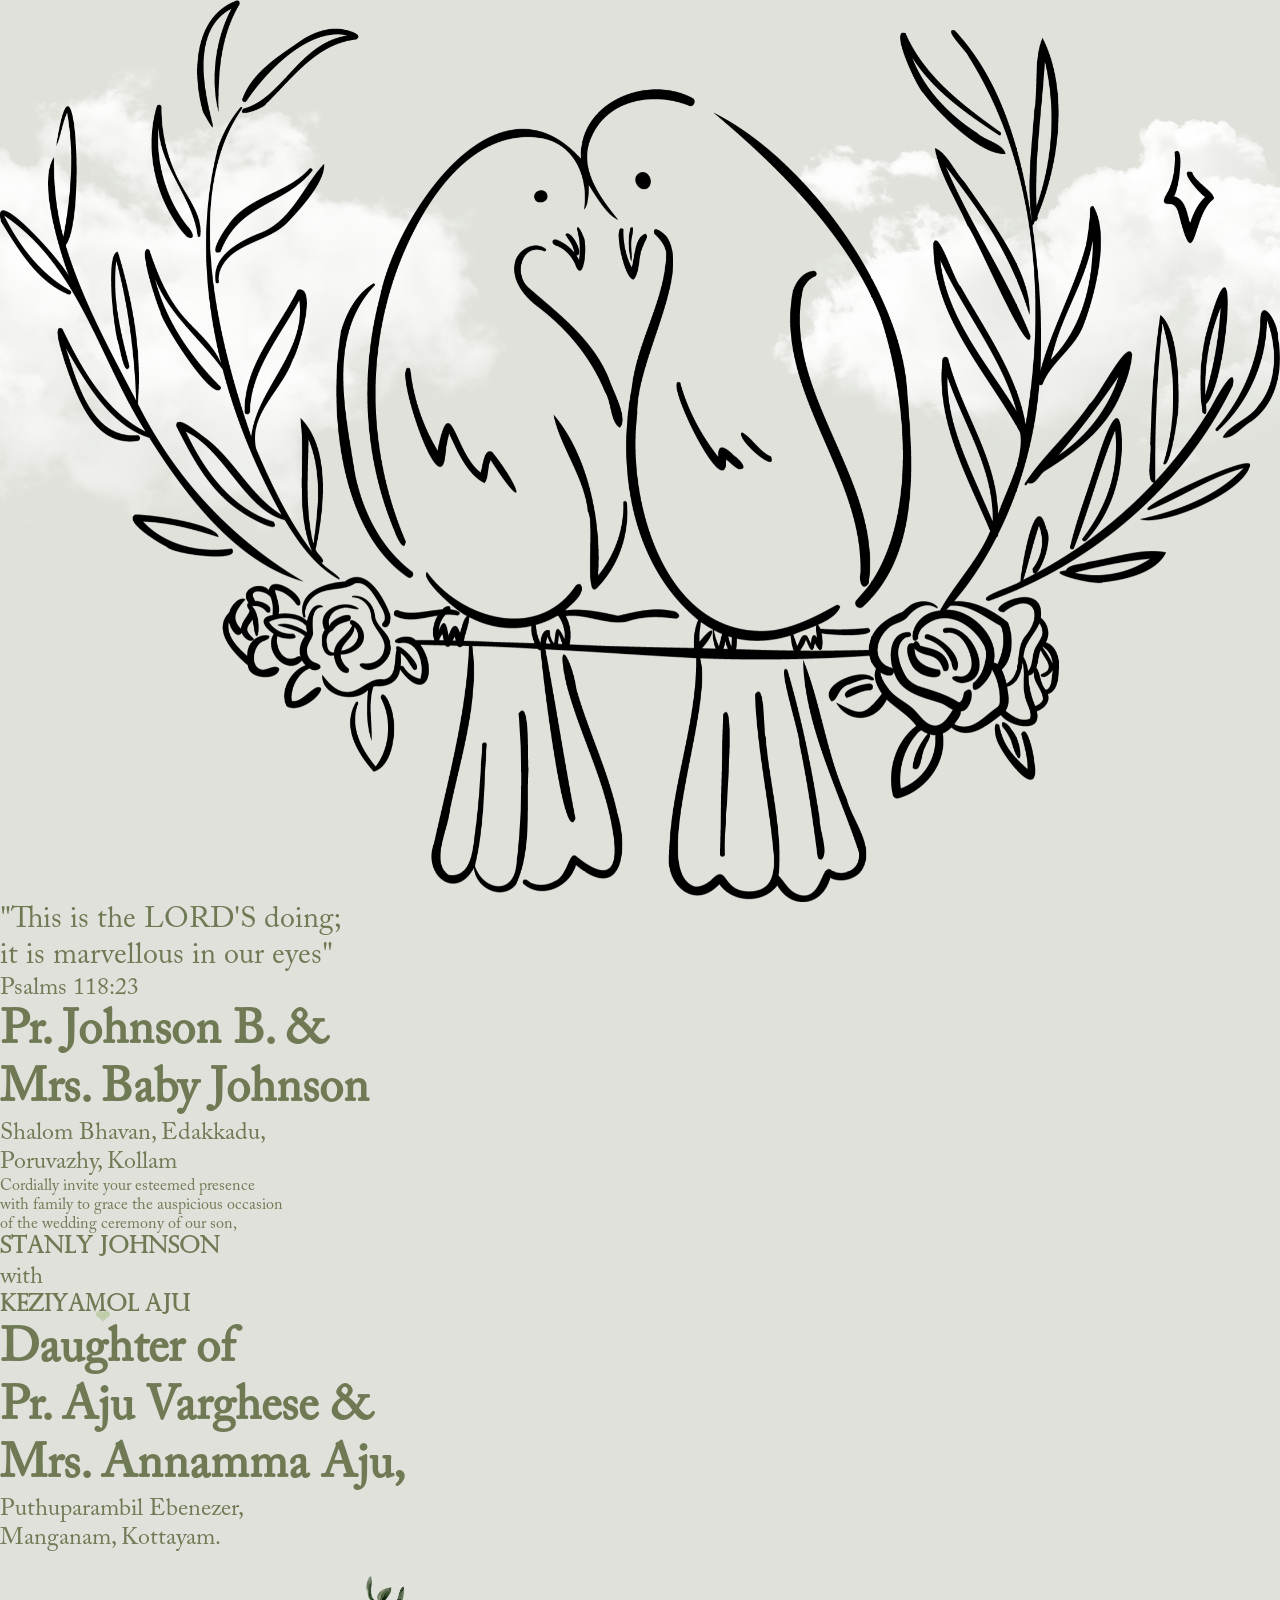
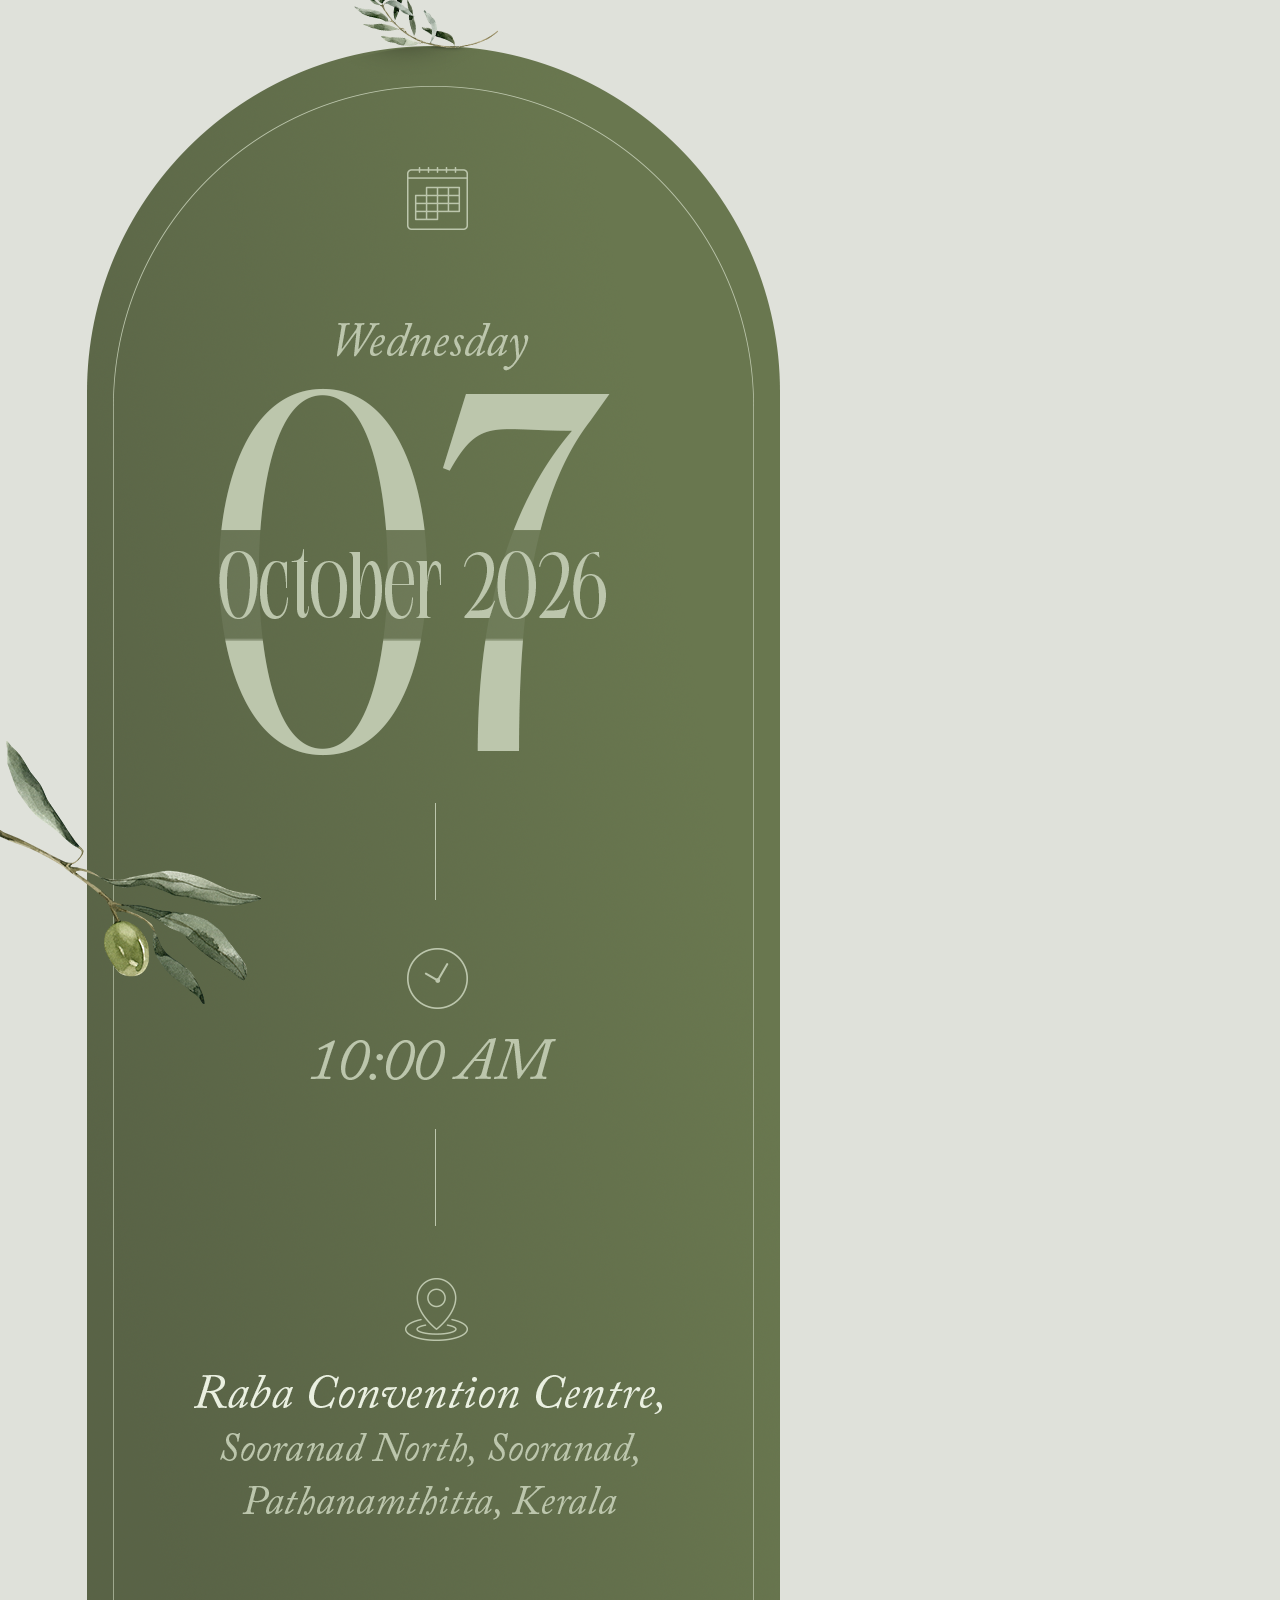
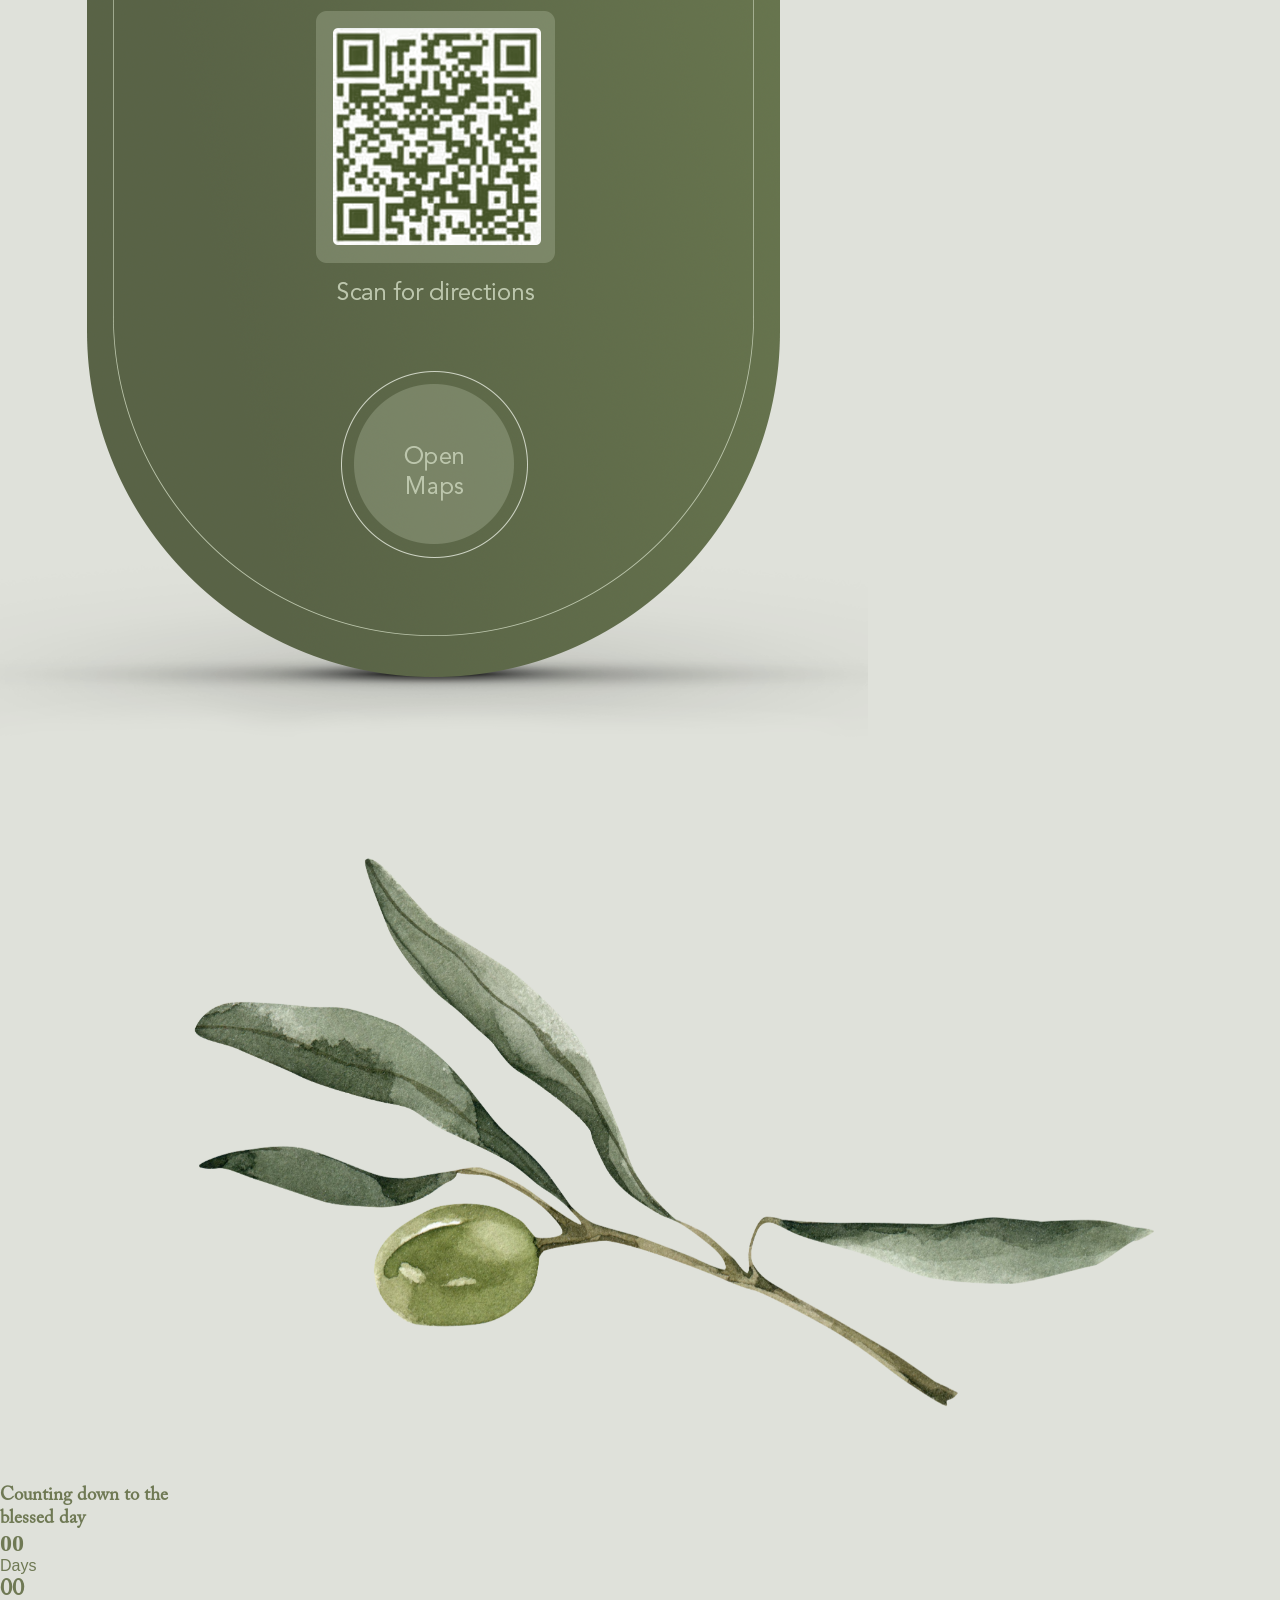
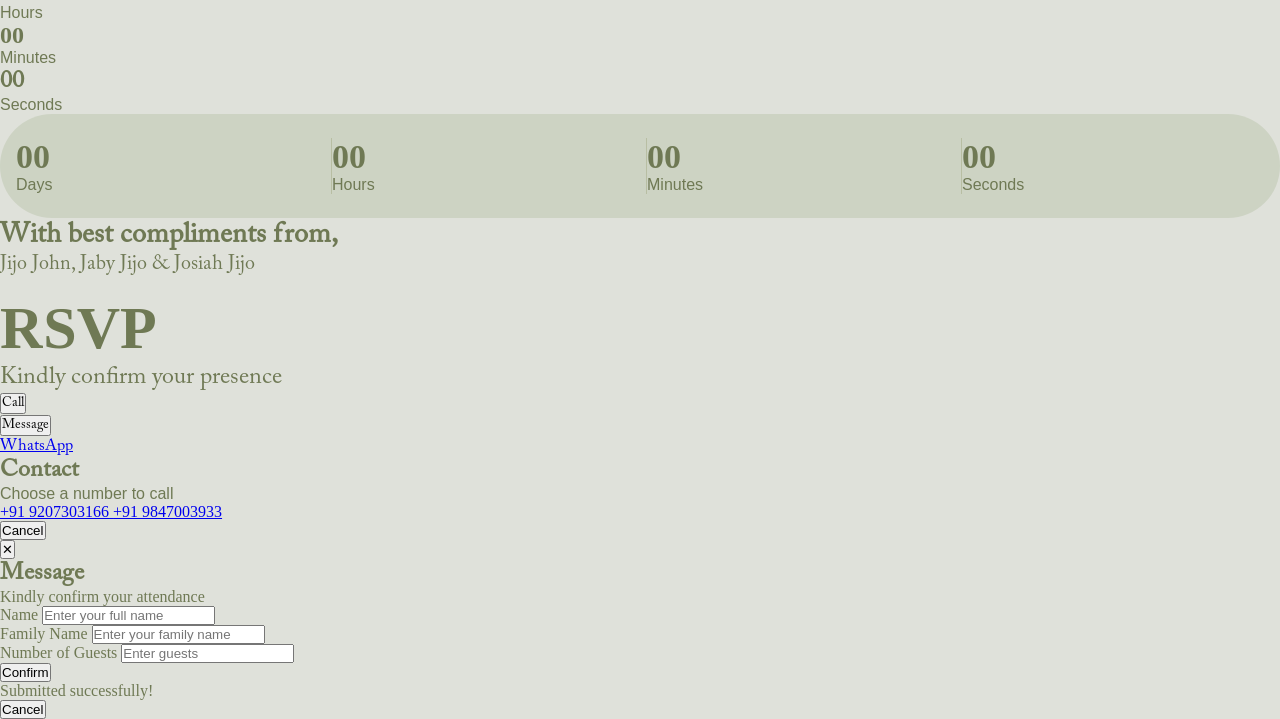
==== home.html @ f09ed280 "Add files via upload files" ====
<!DOCTYPE html>
<html lang="en">

<head>
    <meta charset="UTF-8">
    <meta name="viewport" content="width=device-width, initial-scale=1.0, viewport-fit=cover">
    <title>Stanly &amp; Keziyamol - Wedding Invitation</title>

    <script src="https://cdn.tailwindcss.com"></script>
    <link rel="stylesheet" href="https://use.typekit.net/your-kit-id.css">
    <link rel="stylesheet" href="style.css">
    <script>
        lucide.createIcons();
    </script>

    <script src="https://unpkg.com/lucide@latest"></script>
</head>

<body>

    <div id="loader">
        <div class="spinner"></div>
    </div>

    <style>
        body.loaded {
            overflow: auto;
        }

        #loader {
            position: fixed;
            inset: 0;
            background: #F6F5EF;
            display: flex;
            align-items: center;
            justify-content: center;
            z-index: 999999;
            transition: opacity .8s ease;
        }

        #loader.hide {
            opacity: 0;
            pointer-events: none;
        }

        .spinner {
            width: 45px;
            height: 45px;
            border: 4px solid #d8d8d8;
            border-top: 4px solid #6F7752;
            border-radius: 50%;
            animation: spin .8s linear infinite;
        }

        @keyframes spin {
            to {
                transform: rotate(360deg);
            }
        }
    </style>


    <script>
        window.onload = function () {
            const loader = document.getElementById("loader");

            // Small delay to prevent flashing
            setTimeout(() => {
                loader.classList.add("hide");
                document.body.classList.add("loaded");

                setTimeout(() => {
                    loader.remove();
                }, 800);
            }, 500);
        };
    </script>

    <section class="relative overflow-hidden">

        <!-- Left Cloud -->
        <img src="/Assets/Fluffy Clouds left.png" class="cloud-img cloud-left animate-cloud-left" alt="">

        <!-- Right Cloud -->
        <img src="/Assets/Fluffy Clouds right.png" class="cloud-img cloud-right animate-cloud-right" alt="">

        <!-- Left leaf -->
        <img src="/Assets/Leaf 1 left.png" class="leaf-img leaf-left reveal-scale" alt="">

        <!-- Right leaf -->
        <img src="/Assets/Leaf 2 right.png" class="leaf-img leaf-right reveal-scale" alt="">

        <!-- Content -->
        <div class="relative z-20 max-w-5xl mx-auto text-center px-5 sm:px-6 pt-12 sm:pt-16 md:pt-20 pb-16">

            <!-- Birds -->
            <a href="/index.html">
                <img src="/Assets/Birds.png" alt="Doves" class="w-20 sm:w-28 md:w-36 lg:w-40 mx-auto birds-reveal"></a>
            <!-- Verse -->


            <!-- Invitation -->
            <div class="mt-1 sm:mt-16 md:mt-20 lg:mt-24 reveal">
                <p class="caslon italic text-[#7D8665] fluid-invite-copy leading-relaxed">
                    "This is the LORD'S doing;
                    <br>
                    it is marvellous in our eyes"
                </p>
            </div>

            <p class="caslon italic text-[#98A46F] fluid-verse-ref mt-1.5 sm:mt-4 text-reveal" data-reveal-text
                data-reveal-mode="word">
                Psalms 118:23
            </p>

            <!-- Parents -->
            <div class="mt-12 sm:mt-16 md:mt-20 lg:mt-28 reveal">
                <h3 class="caslon italic text-[#7D8665] fluid-parent-name">
                    Pr. Johnson B. &<br> Mrs. Baby Johnson
                </h3>

                <p
                    class="caslon italic text-[#98A46F] fluid-parent-address text-[17px] sm:text-[18px] md:text-[19px] mt-2">
                    Shalom Bhavan, Edakkadu, <br> Poruvazhy, Kollam
                </p>
            </div>

            <!-- Invitation -->
            <div class="mt-12 sm:mt-16 md:mt-20 lg:mt-24 reveal">
                <p
                    class="caslon italic text-[#7D8665] text-[17px] sm:text-[19px] md:text-[21px] lg:text-[23px] leading-relaxed">
                    Cordially invite your esteemed presence
                    <br>
                    with family to grace the auspicious occasion
                    <br>
                    of the wedding ceremony of our son,
                </p>
            </div>

            <!-- Groom & Bride -->
            <div class="mt-5 sm:mt-16 md:mt-20 lg:mt-24">
                <h1 class="font-perpetua-light uppercase
    text-[#7D8665]
    text-[42px] sm:text-[56px] md:text-[72px] lg:text-[88px]
    leading-none text-center">

                    <span class="block text-reveal glow-text" data-reveal-text data-reveal-mode="letter">
                        Stanly
                    </span>

                    <span class="block -mt-2 text-reveal glow-text" data-reveal-text data-reveal-mode="letter">
                        Johnson
                    </span>

                </h1>

                <p class="caslon italic mt-3 sm:mt-4 text-[#8E9770] fluid-and reveal">
                    with
                </p>

                <h1 class="name-wrapper  font-perpetua-light uppercase
    text-[#7D8665]
    text-[42px] sm:text-[56px] md:text-[72px] lg:text-[88px]
    leading-[1.1] text-center">

                    <span class="block text-reveal glow-text" data-reveal-text data-reveal-mode="letter">
                        Keziyamol
                    </span>

                    <span class="block -mt-2 text-reveal glow-text" data-reveal-text data-reveal-mode="letter">
                        Aju
                    </span>

                </h1>

                <style>
                    .name-wrapper {
                        position: relative;
                        display: inline-block;
                    }

                    .name-wrapper::before {
                        content: "❤";
                        position: absolute;
                        top: 50%;
                        left: 50%;
                        font-size: 18px;
                        color: #c0cdaa;
                        text-shadow: 0 0 10px rgba(#b2baa5);

                        animation: heartOrbit 8s linear infinite,
                            heartbeat 1s ease-in-out infinite;

                        pointer-events: none;
                    }

                    @keyframes heartOrbit {
                        from {
                            transform:
                                translate(-50%, -50%) rotate(0deg) translateX(90px) rotate(0deg);
                        }

                        to {
                            transform:
                                translate(-50%, -50%) rotate(360deg) translateX(90px) rotate(-360deg);
                        }
                    }

                    @keyframes heartbeat {

                        0%,
                        100% {
                            scale: 1;
                        }

                        50% {
                            scale: 1.3;
                        }
                    }
                </style>


                <div class="mt-12 sm:mt-16 md:mt-20 lg:mt-28 reveal">
                    <h3 class="caslon italic text-[#7D8665] fluid-parent-name">
                        Daughter of <br> Pr. Aju Varghese &amp; <br> Mrs. Annamma Aju,
                    </h3>
                </div>

                <p
                    class="caslon italic text-[#98A46F] fluid-parent-address text-[17px] sm:text-[18px] md:text-[19px] mt-2">
                    Puthuparambil Ebenezer, <br> Manganam, Kottayam.
                </p>
            </div>

        </div>

    </section>




    <!-- ========================= -->
    <!-- Wedding Date Card -->
    <!-- ========================= -->

    <section class="fade-up  text-reveal w-screen overflow-hidden">
        <a href="https://maps.app.goo.gl/DYDRvxznd5tqwN3A9">
            <img src="/Assets/Full 1.png" alt="Wedding Date & Time"
                class="block w-full h-auto invitation-float invitation-fade reveal-scale">
        </a>
    </section>

    <!-- ========================================= -->
    <!-- Countdown & RSVP -->
    <!-- ========================================= -->

    <section class="py-12 sm:py-16 overflow-hidden">

        <div class="max-w-[430px] mx-auto px-5 sm:px-6 text-center">

            <!-- Center leaf -->
            <img src="/Assets/Leaf center bottom.png"
                class="center-leaf w-16 sm:w-20 md:w-24 lg:w-32 mx-auto reveal-grow" alt="">

            <!-- Title -->
            <!-- <h3 class="caslon italic text-[#8B9373] fluid-countdown-title mt-5 sm:mt-6 reveal">
                Counting down to the blessed day
            </h3> -->
            <!-- ================= MOBILE ================= -->
            <div class="md:hidden mt-10 reveal">

                <!-- Heading -->
                <h3 class="caslon italic text-[#7D8665]
               text-[20px] leading-tight text-center">
                    Counting down to the <br>
                    blessed day
                </h3>

                <div class="mt-8 flex justify-center">
                    <div class="flex">

                        <div class="px-4 text-center border-r border-[#C5C9B7]">
                            <h2 id="days-mobile" class="font-vissa text-[#707D54] text-[42px] leading-none">
                                00
                            </h2>
                            <p class="font-avenir text-[#7E8567] text-xs mt-2">Days</p>
                        </div>

                        <div class="px-4 text-center border-r border-[#C5C9B7]">
                            <h2 id="hours-mobile" class="caslon text-[#707D54] text-[42px] leading-none">
                                00
                            </h2>
                            <p class="font-avenir text-[#7E8567] text-xs mt-2">Hours</p>
                        </div>

                        <div class="px-4 text-center border-r border-[#C5C9B7]">
                            <h2 id="minutes-mobile" class="font-vissa text-[#707D54] text-[42px] leading-none">
                                00
                            </h2>
                            <p class="font-avenir text-[#7E8567] text-xs mt-2">Minutes</p>
                        </div>

                        <div class="px-4 text-center">
                            <h2 id="seconds-mobile" class="caslon text-[#707D54] text-[42px] leading-none">
                                00
                            </h2>
                            <p class="font-avenir text-[#7E8567] text-xs mt-2">Seconds</p>
                        </div>

                    </div>
                </div>

            </div>

            <!-- ================= DESKTOP ================= -->
            <div class="hidden md:block mt-6 sm:mt-8 countdown-pill reveal">

                <div class="countdown-grid">

                    <div>
                        <h2 id="days" class="font-vissa text-[#707D54] fluid-countdown-number leading-none">
                            00
                        </h2>
                        <p class="font-avenir text-[#8B9373] text-[12px] mt-1">
                            Days
                        </p>
                    </div>

                    <div>
                        <h2 id="hours" class="font-vissa text-[#707D54] fluid-countdown-number leading-none">
                            00
                        </h2>
                        <p class="font-avenir text-[#8B9373] text-[12px] mt-1">
                            Hours
                        </p>
                    </div>

                    <div>
                        <h2 id="minutes" class="font-vissa text-[#707D54] fluid-countdown-number leading-none">
                            00
                        </h2>
                        <p class="font-avenir text-[#8B9373] text-[12px] mt-1">
                            Minutes
                        </p>
                    </div>

                    <div>
                        <h2 id="seconds" class="font-vissa text-[#707D54] fluid-countdown-number leading-none">
                            00
                        </h2>
                        <p class="font-avenir text-[#8B9373] text-[12px] mt-1">
                            Seconds
                        </p>
                    </div>

                </div>

            </div>



        </div>

    </section>


    <!-- RSVP Footer -->
    <section class="bg-[#69774f] py-10 sm:py-14">
        <div class="max-w-[430px] mx-auto px-5 sm:px-6 text-center">

            <div class="mt-10 sm:mt-12 reveal">
                <h3 class="caslon italic text-[#D9DEC9] fluid-compliments">
                    With best compliments from,
                </h3>

                <p class="caslon italic text-[#D9DEC9] fluid-signatures mt-1 leading-relaxed">
                    Jijo John, Jaby Jijo &amp; Josiah Jijo
                </p>
            </div><br>

            <!-- Heading -->
            <h2 class="font-vissa  text-[#D9DEC9] fluid-rsvp-title leading-none text-reveal" data-reveal-text
                data-reveal-mode="letter">
                RSVP
            </h2>

            <!-- Subtitle -->
            <p class="caslon italic text-[#D9DEC9] fluid-rsvp-sub mt-4 sm:mt-5 reveal">
                Kindly confirm your presence
            </p>

            <div
                class="mt-6 sm:mt-8 mx-auto flex w-full max-w-[320px] overflow-hidden rounded-full border border-[#A8B28C] bg-[#E3E5D4]">

                <!-- Call -->
                <button onclick="openCallModal()"
                    class="flex-1 py-3 text-center caslon italic text-[#707D54] hover:bg-[#D8DDC8] transition">
                    Call
                </button>

                <div class="w-px bg-[#A8B28C]"></div>

                <!-- RSVP -->
                <button onclick="openRsvpModal()"
                    class="flex-1 py-3 text-center caslon italic text-[#707D54] hover:bg-[#D8DDC8] transition">
                    Message
                </button>

                <div class="w-px bg-[#A8B28C]"></div>

                <!-- WhatsApp -->
                <a href="https://wa.me/919207303166?text=We%20received%20your%20gracious%20invitation%20with%20great%20joy.%20Thank%20you%20for%20thinking%20of%20us.%20May%20the%20Lord%20bless%20this%20union%20abundantly.%20We%E2%80%99ll%20be%20praying%20for%20Stanly%20and%20Keziyamol%20on%20their%20special%20day."
                    target="_blank"
                    class="flex-1 py-3 text-center caslon italic text-[#707D54] hover:bg-[#D8DDC8] transition">

                    WhatsApp

                </a>

            </div>



            <div id="callModal"
                class="fixed inset-0 z-50 hidden items-center justify-center bg-black/40 backdrop-blur-sm">

                <div class="w-[90%] max-w-[340px] rounded-3xl bg-[#F6F5EF] p-6 shadow-2xl">

                    <h2 class="caslon text-3xl text-[#707D54] text-center">
                        Contact
                    </h2>

                    <p class="font-avenir text-center text-[#98A46F] mt-2 mb-6">
                        Choose a number to call
                    </p>

                    <div class="space-y-3">

                        <a href="tel:+919207303166"
                            class="flex items-center justify-between rounded-full bg-[#707D54] px-5 py-4 text-white">

                            <span>+91 9207303166</span>

                            <i data-lucide="phone-call" class="w-5 h-5"></i>

                        </a>

                        <a href="tel:+919847003933"
                            class="flex items-center justify-between rounded-full bg-[#707D54] px-5 py-4 text-white">

                            <span>+91 9847003933</span>

                            <i data-lucide="phone-call" class="w-5 h-5"></i>

                        </a>

                    </div>

                    <button onclick="closeCallModal()"
                        class="mt-6 w-full rounded-full border border-[#707D54] py-3 text-[#707D54]">

                        Cancel

                    </button>

                </div>

            </div>


            <div id="rsvpModal"
                class="fixed inset-0 z-50 hidden items-center justify-center bg-black/40 backdrop-blur-md p-4">

                <div class="relative w-full max-w-md rounded-[30px] bg-[#F6F5EF] shadow-2xl">

                    <button onclick="closeRsvpModal()" class="absolute right-5 top-5">

                        ✕

                    </button>

                    <div class="p-8">

                        <h2 class="caslon text-center text-4xl text-[#707D54]">

                            Message

                        </h2>

                        <p class="text-center text-[#98A46F] mt-2">

                            Kindly confirm your attendance

                        </p>


                        <div class="mt-8">
                            <label class="block mb-2">Name</label>
                            <input id="name" type="text" placeholder="Enter your full name"
                                class="w-full rounded-2xl border px-5 py-3 placeholder:text-gray-400 focus:outline-none focus:ring-2 focus:ring-[#707D54]">
                        </div>
                        <div class="mt-5">
                            <label class="block mb-2">Family Name</label>
                            <input id="family" type="text" placeholder="Enter your family name"
                                class="w-full rounded-2xl border px-5 py-3 placeholder:text-gray-400">
                        </div>

                        <div class="mt-5">
                            <label class="block mb-2">Number of Guests</label>
                            <input id="guests" type="number" placeholder="Enter guests"
                                class="w-full rounded-2xl border px-5 py-3">
                        </div>

                        <div class="grid grid-cols-2 gap-3 mt-8">

                            <button id="submitBtn" type="button" onclick="submitRSVP(); showToast();"
                                class="rounded-full bg-[#707D54] py-3 text-white font-medium transition hover:bg-[#5e6b47]">
                                Confirm
                            </button>

                            <div id="toast"
                                class="fixed bottom-6 left-1/2 -translate-x-1/2 bg-[#707D54] text-white px-6 py-3 rounded-full shadow-lg opacity-0 pointer-events-none transition-all duration-300 z-[9999]">
                                Submitted successfully!
                            </div>

                            <script>
                                function showToast() {
                                    const toast = document.getElementById("toast");

                                    toast.classList.remove("opacity-0");
                                    toast.classList.add("opacity-100");

                                    setTimeout(() => {
                                        toast.classList.remove("opacity-100");
                                        toast.classList.add("opacity-0");
                                    }, 2500);
                                }
                            </script>



                            <button type="button" onclick="closeRsvpModal()"
                                class="rounded-full border border-[#707D54] py-3 text-[#707D54] font-medium transition hover:bg-[#707D54] hover:text-white">
                                Cancel
                            </button>

                        </div>

                    </div>

                </div>


            </div>



        </div>
    </section>





    <script>function openCallModal() {
            document.getElementById("callModal").classList.remove("hidden");
            document.getElementById("callModal").classList.add("flex");
        }

        function closeCallModal() {
            document.getElementById("callModal").classList.add("hidden");
            document.getElementById("callModal").classList.remove("flex");
        }</script>


    <script>function openRsvpModal() {
            document.getElementById("rsvpModal").classList.remove("hidden");
            document.getElementById("rsvpModal").classList.add("flex");
        }

        function closeRsvpModal() {
            document.getElementById("rsvpModal").classList.add("hidden");
            document.getElementById("rsvpModal").classList.remove("flex");
        }</script>







    <script>

        const SCRIPT_URL = "https://script.google.com/macros/s/AKfycbypuF_rWNSXf9qnmY1-wXoEYaYhDYpuFKWfkdQeq6TX_bBZWnh4hOb_6tGt4NiR1kxBrA/exec";

        function submitRSVP() {

            const name = document.getElementById("name").value;
            const family = document.getElementById("family").value;
            const guests = document.getElementById("guests").value;

            if (!name || !family || !guests) {
                alert("Please fill all fields");
                return;
            }

            fetch(SCRIPT_URL, {

                method: "POST",

                body: JSON.stringify({
                    name: name,
                    family: family,
                    guests: guests
                })

            })

                .then(res => res.json())

                .then(data => {

                    if (data.status == "success") {



                        document.getElementById("name").value = "";
                        document.getElementById("family").value = "";
                        document.getElementById("guests").value = "";

                        closeRsvpModal();

                    } else {

                        alert("Submission Failed");

                    }

                })

                .catch(error => {

                    console.log(error);

                    alert("Unable to connect");

                });

        }

    </script>



    <script>
        // Wedding Date & Time
        const weddingDate = new Date("2026-10-07T10:00:00").getTime();

        // Store last values for animation
        const lastCountdownValues = {};

        // Update a single countdown element
        function setCountdownValue(id, value) {
            const el = document.getElementById(id);

            // Skip if element doesn't exist
            if (!el) return;

            const formatted = String(value).padStart(2, "0");

            if (lastCountdownValues[id] !== formatted) {
                el.textContent = formatted;
                lastCountdownValues[id] = formatted;

                // Replay tick animation
                el.classList.remove("countdown-tick");
                void el.offsetWidth;
                el.classList.add("countdown-tick");
            }
        }

        // Update both desktop & mobile
        function updateAll(id, value) {
            setCountdownValue(id, value);
            setCountdownValue(id + "-mobile", value);
        }

        function updateCountdown() {
            const now = new Date().getTime();
            const distance = weddingDate - now;

            if (distance <= 0) {
                updateAll("days", 0);
                updateAll("hours", 0);
                updateAll("minutes", 0);
                updateAll("seconds", 0);

                clearInterval(countdownInterval);
                return;
            }

            const days = Math.floor(distance / (1000 * 60 * 60 * 24));
            const hours = Math.floor(
                (distance % (1000 * 60 * 60 * 24)) / (1000 * 60 * 60)
            );
            const minutes = Math.floor(
                (distance % (1000 * 60 * 60)) / (1000 * 60)
            );
            const seconds = Math.floor(
                (distance % (1000 * 60)) / 1000
            );

            updateAll("days", days);
            updateAll("hours", hours);
            updateAll("minutes", minutes);
            updateAll("seconds", seconds);
        }

        // Initial update
        updateCountdown();

        // Update every second
        const countdownInterval = setInterval(updateCountdown, 1000);
    </script>

    <script src="https://unpkg.com/lucide@latest"></script>
    <script>
        lucide.createIcons();
    </script>


    <script>
        (function () {
            function wrapWords(el) {
                const text = el.textContent;
                el.textContent = "";
                const words = text.split(/(\s+)/); // keep whitespace tokens
                let wordIndex = 0;

                words.forEach((token) => {
                    if (/^\s+$/.test(token) || token === "") {
                        el.appendChild(document.createTextNode(token));
                        return;
                    }
                    const mask = document.createElement("span");
                    mask.className = "word-mask";
                    const inner = document.createElement("span");
                    inner.className = "word-inner";
                    inner.textContent = token;
                    inner.style.setProperty("--word-delay", (wordIndex * 0.06) + "s");
                    mask.appendChild(inner);
                    el.appendChild(mask);
                    wordIndex++;
                });
            }

            function wrapLetters(el) {
                const text = el.textContent;
                el.textContent = "";
                let letterIndex = 0;

                Array.from(text).forEach((ch) => {
                    if (/^\s$/.test(ch)) {
                        el.appendChild(document.createTextNode(ch));
                        return;
                    }
                    const mask = document.createElement("span");
                    mask.className = "letter-mask";
                    const inner = document.createElement("span");
                    inner.className = "letter-inner";
                    inner.textContent = ch;
                    inner.style.setProperty("--letter-delay", (letterIndex * 0.035) + "s");
                    mask.appendChild(inner);
                    el.appendChild(mask);
                    letterIndex++;
                });
            }

            document.querySelectorAll("[data-reveal-text]").forEach((el) => {
                const mode = el.getAttribute("data-reveal-mode") || "word";
                if (mode === "letter") {
                    wrapLetters(el);
                } else {
                    wrapWords(el);
                }
            });

            const prefersReducedMotion = window.matchMedia("(prefers-reduced-motion: reduce)").matches;

            const revealTargets = document.querySelectorAll(
                ".reveal, .reveal-scale, .reveal-grow, .text-reveal, .birds-reveal"
            );

            if (prefersReducedMotion || !("IntersectionObserver" in window)) {
                revealTargets.forEach((el) => el.classList.add("in-view"));
                return;
            }

            const observer = new IntersectionObserver(
                (entries) => {
                    entries.forEach((entry) => {
                        if (entry.isIntersecting) {
                            entry.target.classList.add("in-view");
                            observer.unobserve(entry.target);
                        }
                    });
                },
                {
                    threshold: 0.2,
                    rootMargin: "0px 0px -8% 0px",
                }
            );

            revealTargets.forEach((el) => observer.observe(el));
        })();
    </script>

    <audio id="bgMusic" autoplay loop preload="auto">
        <source src="/Assets/music.mp3" type="audio/mpeg">
    </audio>

    <script>
        window.addEventListener("load", async () => {
            const music = document.getElementById("bgMusic");
            music.volume = 0.05;

            try {
                await music.play();
                console.log("Music started");
            } catch (err) {
                console.log("Autoplay blocked:", err);
            }
        });
    </script>






</body>

</html>
---- style.css ----
*,
*::before,
*::after {
    margin: 0;
    padding: 0;
    box-sizing: border-box;
}

html {
    overflow-x: hidden;
    scroll-behavior: smooth;
}

body {
    width: 100%;
    min-height: 100vh;
    overflow-x: hidden;
    background: #dfe1da;
    color: #6f7954;
}

#pageContent {
    opacity: 0;
    transform: translateY(25px) scale(.98);
    filter: blur(8px);
    transition:
        opacity .9s ease,
        transform .9s cubic-bezier(.22, 1, .36, 1),
        filter .9s ease;
}

#pageContent.show {
    opacity: 1;
    transform: translateY(0) scale(1);
    filter: blur(0);
}

img {
    max-width: 100%;
    height: auto;
    display: block;
}

section {
    width: 100%;
    max-width: 100vw;
    overflow: hidden;
    position: relative;
}

.regular {
    font-weight: 100;
}

/* =========================================
   FONTS
   ========================================= */

@font-face {
    font-family: "ACaslonPro";
    src: url("/Assets/fonts/ACaslonPro-Regular.woff2") format("woff2"),
        url("/Assets/fonts/ACaslonPro-Regular.woff") format("woff"),
        url("/Assets/fonts/ACaslonPro-Regular.ttf") format("truetype"),
        url("/Assets/fonts/ACaslonPro-Regular.otf") format("opentype");
    font-weight: 400;
    font-style: normal;
    font-display: swap;
}

/* Avenir LT */

@font-face {
    font-family: "AvenirLT";
    src: url("/Assets/fonts/AvenirLT-Regular.woff2") format("woff2"),
        url("/Assets/fonts/AvenirLT-Regular.woff") format("woff"),
        url("/Assets/fonts/AvenirLT-Regular.ttf") format("truetype"),
        url("/Assets/fonts/AvenirLT-Regular.otf") format("opentype");
    font-weight: 400;
    font-style: normal;
    font-display: swap;
}

.font-avenir {
    font-family: "AvenirLT", sans-serif;
}

/* Utility classes actually used in the markup.
   (Previously "caslon" / "avenir" were referenced in the HTML
   but never defined here, so all body copy silently fell back
   to the browser default font on every screen size.) */
.caslon,
.acaslon,
.font-caslon {
    font-family: "ACaslonPro", "Adobe Caslon Pro", Georgia, serif;
}

.avenir {
    font-family: "AvenirLT", Avenir, "Helvetica Neue", Arial, sans-serif;
}


/* Perpetua Titling MT Std Light */

@font-face {
    font-family: "Perpetua Titling MT Std Light";
    src: url("/Assets/fonts/Perpetua%20Titling%20MT%20Std%20Light.woff2") format("woff2"),
        url("/Assets/fonts/Perpetua%20Titling%20MT%20Std%20Light.woff") format("woff"),
        url("/Assets/fonts/Perpetua%20Titling%20MT%20Std%20Light.ttf") format("truetype"),
        url("/Assets/fonts/Perpetua%20Titling%20MT%20Std%20Light.otf") format("opentype");
    font-weight: 300;
    font-style: normal;
    font-display: swap;
}

.font-perpetua-light {
    font-family: "Perpetua Titling MT Std Light", serif;
}

@font-face {
    font-family: "Vissa";
    src: url("/Assets/fonts/Vissa.woff2") format("woff2"),
        url("/Assets/fonts/Vissa.woff") format("woff"),
        url("/Assets/fonts/Vissa.ttf") format("truetype"),
        url("/Assets/fonts/Vissa.otf") format("opentype");
    font-weight: 400;
    font-style: normal;
    font-display: swap;
}

.font-vissa {
    font-family: "Vissa", serif;
}

/* =========================================
   FLUID TYPE HELPERS
   Using clamp() instead of relying only on Tailwind's fixed
   breakpoint jumps keeps text from overflowing very narrow
   phones (320–360px) while still scaling up nicely on desktop.
   ========================================= */

.fluid-verse {
    font-size: clamp(1rem, 3.6vw, 1.875rem);
}

.fluid-verse-ref {
    font-size: clamp(0.9rem, 2.8vw, 1.5rem);
}

.fluid-parent-name {
    font-size: clamp(1.25rem, 5.5vw, 3rem);
}

.fluid-parent-address {
    font-size: clamp(0.85rem, 2.6vw, 1.5rem);
}

.fluid-invite-copy {
    font-size: clamp(1rem, 3.2vw, 1.875rem);
}

.fluid-couple-name {
    font-size: clamp(1.75rem, 8vw, 4.5rem);
    line-height: 1.1;
    word-break: break-word;
}

.fluid-and {
    font-size: clamp(1rem, 3vw, 1.5rem);
}

.fluid-daughter-line {
    font-size: clamp(0.95rem, 2.8vw, 1.5rem);
}

.fluid-address-line {
    font-size: clamp(0.8rem, 2.4vw, 1.5rem);
}

.fluid-countdown-title {
    font-size: clamp(0.95rem, 3vw, 1.125rem);
}

.fluid-countdown-number {
    font-size: clamp(1.5rem, 7vw, 2.125rem);
}

.fluid-compliments {
    font-size: clamp(1.25rem, 4.5vw, 1.75rem);
}

.fluid-signatures {
    font-size: clamp(1rem, 3.2vw, 1.25rem);
}

.fluid-rsvp-title {
    font-size: clamp(2rem, 8vw, 3.75rem);
}

.fluid-rsvp-sub {
    font-size: clamp(1rem, 3.2vw, 1.5rem);
}

/* =========================================
   CLOUDS
   Sized in vw with sane min/max so they never
   force horizontal scroll on small screens.
   ========================================= */

.cloud-img {
    position: absolute;
    top: -40px;
    width: clamp(260px, 60vw, 850px);
    pointer-events: none;
    user-select: none;
}

.cloud-left {
    left: clamp(-40px, -8vw, 0px);
}

.cloud-right {
    right: clamp(-40px, -8vw, 0px);
}

@media (min-width: 768px) {
    .cloud-img {
        top: -80px;
    }

    .cloud-left {
        left: -120px;
    }

    .cloud-right {
        right: -120px;
    }
}

@media (min-width: 1024px) {
    .cloud-left {
        left: -220px;
    }

    .cloud-right {
        right: -220px;
    }
}

@keyframes cloudLeft {
    0% {
        transform: translateX(0) translateY(0);
    }

    25% {
        transform: translateX(20px) translateY(-6px);
    }

    50% {
        transform: translateX(40px) translateY(4px);
    }

    75% {
        transform: translateX(20px) translateY(-3px);
    }

    100% {
        transform: translateX(0) translateY(0);
    }
}

@keyframes cloudRight {
    0% {
        transform: translateX(0) translateY(0);
    }

    25% {
        transform: translateX(-20px) translateY(5px);
    }

    50% {
        transform: translateX(-40px) translateY(-5px);
    }

    75% {
        transform: translateX(-20px) translateY(3px);
    }

    100% {
        transform: translateX(0) translateY(0);
    }
}



.animate-cloud-left {
    animation: cloudLeft 18s ease-in-out infinite alternate;
}

.animate-cloud-right {
    animation: cloudRight 22s ease-in-out infinite alternate;
}

.cloud-img,
.leaf-left,
.leaf-right,
.center-leaf,
.invitation-float,
.reveal,
.reveal-scale,
.reveal-grow,
.countdown-tick,
.tap-animation {
    will-change: transform, opacity;
    transform: translateZ(0);
    backface-visibility: hidden;
}



@keyframes cloudFadeIn {
    from {
        opacity: 0;
        transform: translateY(-18px);
    }

    to {
        opacity: 1;
        transform: translateY(0);
    }
}

.fade-up {
    opacity: 0;
    transform: translateY(40px);
    animation: fadeUp 0.9s cubic-bezier(.22, 1, .36, 1) forwards;
}

.delay-1 {
    animation-delay: .2s;
}

.delay-2 {
    animation-delay: .4s;
}

.delay-3 {
    animation-delay: .6s;
}

.delay-4 {
    animation-delay: .8s;
}

@keyframes fadeUp {
    from {
        opacity: 0;
        transform: translateY(40px);
    }

    to {
        opacity: 1;
        transform: translateY(0);
    }
}

.image-animation {
    opacity: 0;
    transform: scale(.9);
    animation: imageReveal 1s cubic-bezier(.22, 1, .36, 1) forwards;
}

@keyframes imageReveal {
    from {
        opacity: 0;
        transform: scale(.9);
    }

    to {
        opacity: 1;
        transform: scale(1);
    }
}

/* =========================================
   LEAVES
   (HTML previously used class="leaf" which had
   no matching rule anywhere — leaves never animated.
   Now targeted correctly as .leaf-left / .leaf-right,
   sized responsively, and kept clear of the text column.)
   ========================================= */

.leaf-img {
    position: absolute;
    width: clamp(2.5rem, 6vw, 6rem);
    z-index: 5;
}

.leaf-left {
    position: absolute;
    top: 33%;
    left: clamp(-3rem, -5vw, 1rem);

    width: clamp(90px, 10vw, 180px);
    /* Increased size */

    transform-origin: left center;
    animation: leafLeft 5s ease-in-out infinite;
    will-change: transform;
}

.leaf-right {
    top: 90%;

    width: clamp(90px, 10vw, 180px);
    right: clamp(-0.5rem, -10vw, 1rem);
    transform-origin: right center;
    animation: leafRight 6s ease-in-out infinite;
    will-change: transform;
}

@keyframes leafLeft {
    0% {
        transform: rotate(0deg);
    }

    25% {
        transform: rotate(-4deg);
    }

    50% {
        transform: rotate(2deg);
    }

    75% {
        transform: rotate(-3deg);
    }

    100% {
        transform: rotate(0deg);
    }
}

@keyframes leafRight {
    0% {
        transform: rotate(0deg);
    }

    25% {
        transform: rotate(4deg);
    }

    50% {
        transform: rotate(-2deg);
    }

    75% {
        transform: rotate(3deg);
    }

    100% {
        transform: rotate(0deg);
    }
}

.center-leaf {
    transform-origin: center bottom;
    animation: centerLeaf 5s ease-in-out infinite;
    will-change: transform;
}

@keyframes centerLeaf {
    0% {
        transform: translateY(0) rotate(0deg) scale(1);
    }

    20% {
        transform: translateY(-4px) rotate(-3deg) scale(1.02);
    }

    40% {
        transform: translateY(-8px) rotate(2deg) scale(1.04);
    }

    60% {
        transform: translateY(-4px) rotate(-2deg) scale(1.02);
    }

    80% {
        transform: translateY(-2px) rotate(1deg) scale(1.01);
    }

    100% {
        transform: translateY(0) rotate(0deg) scale(1);
    }
}

/* =========================================
   FADE-IN (invitation image)
   ========================================= */

.animate-fade-in {
    opacity: 0;
    animation: fadeIn 2s ease-in-out forwards;
}

@keyframes fadeIn {
    from {
        opacity: 0;
        transform: scale(1.03);
    }

    to {
        opacity: 1;
        transform: scale(1);
    }
}

/* =========================================
   COUNTDOWN
   Grid stays 4-across down to very small phones;
   number size scales with clamp so 320px screens
   never overflow the pill.
   ========================================= */

.countdown-pill {
    border-radius: 9999px;
    background: #cdd3c3;
    padding: clamp(0.9rem, 3vw, 1.5rem) clamp(0.5rem, 3vw, 1rem);
}

.countdown-grid {
    display: grid;
    grid-template-columns: repeat(4, 1fr);
    gap: clamp(0.25rem, 1.5vw, 0.75rem);
}

.countdown-grid>div+div {
    border-left: 1px solid #b8bea3;
}

/* Subtle "tick" pop whenever a countdown digit changes value */
.countdown-tick {
    animation: countdownTick 0.4s ease-out;
}

@keyframes countdownTick {
    0% {
        transform: translateY(-6px) scale(0.85);
        opacity: 0.4;
    }

    60% {
        transform: translateY(1px) scale(1.05);
        opacity: 1;
    }

    100% {
        transform: translateY(0) scale(1);
        opacity: 1;
    }
}

/* =========================================
   RSVP BUTTONS
   Prevent "Call" / "WhatsApp" labels from wrapping
   or overflowing their pill on narrow screens.
   ========================================= */

.rsvp-buttons a {
    white-space: nowrap;
    font-size: clamp(0.95rem, 3.5vw, 1.25rem);
    padding-top: clamp(0.65rem, 2vw, 0.9rem);
    padding-bottom: clamp(0.65rem, 2vw, 0.9rem);
}

.rsvp-buttons button {
    white-space: nowrap;
    font-size: clamp(0.95rem, 3.5vw, 1.25rem);
    padding-top: clamp(0.65rem, 2vw, 0.9rem);
    padding-bottom: clamp(0.65rem, 2vw, 0.9rem);
}


#verse::after {
    content: "|";
    animation: blink .8s infinite;
    color: #7D8665;
}

@keyframes blink {

    0%,
    50% {
        opacity: 1;
    }

    51%,
    100% {
        opacity: 0;
    }
}


.invitation-float {
    animation: invitationFloat 8s ease-in-out infinite;
    will-change: transform;
}

@keyframes invitationFloat {

    0% {
        transform: translateY(0px);
    }

    25% {
        transform: translateY(-6px);
    }

    50% {
        transform: translateY(-12px);
    }

    75% {
        transform: translateY(-6px);
    }

    100% {
        transform: translateY(0px);
    }
}

/* =========================================================
   SCROLL REVEAL SYSTEM
   Generic, reusable classes driven by an IntersectionObserver
   (see the script at the bottom of index.html). Nothing here
   fires until an element is actually scrolled into view.
   ========================================================= */

.reveal {
    opacity: 0;
    transform: translateY(28px);
    transition: opacity 0.9s cubic-bezier(0.16, 0.84, 0.44, 1),
        transform 0.9s cubic-bezier(0.16, 0.84, 0.44, 1);
    transition-delay: var(--reveal-delay, 0s);
    will-change: opacity, transform;
}

.reveal.in-view {
    opacity: 1;
    transform: translateY(0);
}

/* Variant: soft scale-in, used for icons/images rather than blocks of copy */
.reveal-scale {
    opacity: 0;
    transform: translateY(18px) scale(0.88);
    transition: opacity 0.85s cubic-bezier(0.16, 0.84, 0.44, 1),
        transform 0.85s cubic-bezier(0.16, 0.84, 0.44, 1);
    transition-delay: var(--reveal-delay, 0s);
}

.reveal-scale.in-view {
    opacity: 1;
    transform: translateY(0) scale(1);
}

/* Variant: wide -> narrow line draw, used for the small divider-style leaf */
.reveal-grow {
    opacity: 0;
    transform: scale(0.5);
    transition: opacity 0.7s ease-out, transform 0.7s cubic-bezier(0.34, 1.56, 0.64, 1);
    transition-delay: var(--reveal-delay, 0s);
}

.reveal-grow.in-view {
    opacity: 1;
    transform: scale(1);
}

/* =========================================================
   TEXT REVEAL (word / char masking)
   Populated by JS: each word gets wrapped in
     <span class="word-mask"><span class="word-inner">Word</span></span>
   The outer span clips, the inner span slides up + fades in,
   staggered per-word via an inline custom property set in JS.
   ========================================================= */

.word-mask {
    display: inline-block;
    overflow: hidden;
    vertical-align: top;
    padding-bottom: 0.08em;
    margin-bottom: -0.08em;
}

.word-inner {
    display: inline-block;
    transform: translateY(110%);
    opacity: 0;
    transition: transform 0.7s cubic-bezier(0.16, 0.84, 0.44, 1),
        opacity 0.6s ease-out;
    transition-delay: var(--word-delay, 0s);
}

.text-reveal.in-view .word-inner {
    transform: translateY(0);
    opacity: 1;
}



/* Letter-level variant for the couple's names — a touch more ceremonial */
.letter-mask {
    display: inline-block;
    overflow: hidden;
    vertical-align: top;
}

.letter-inner {
    display: inline-block;
    transform: translateY(100%) rotate(4deg);
    opacity: 0;
    transition: transform 0.6s cubic-bezier(0.22, 1, 0.36, 1),
        opacity 0.5s ease-out;
    transition-delay: var(--letter-delay, 0s);
}

.text-reveal.in-view .letter-inner {
    transform: translateY(0) rotate(0deg);
    opacity: 1;
}

/* Icon-specific ambient scroll animation: birds drift up + settle */
.birds-reveal {
    opacity: 0;
    transform: translateY(-22px) scale(0.9);
    transition: opacity 1.1s ease-out, transform 1.1s cubic-bezier(0.16, 0.84, 0.44, 1);
}

.birds-reveal.in-view {
    opacity: 1;
    transform: translateY(0) scale(1);
}

/* Phone-call icons inside the RSVP modal: staggered pop when the modal opens */
#callModal .icon-pop {
    opacity: 0;
    transform: translateX(-12px) scale(0.85);
    transition: opacity 0.45s ease-out, transform 0.45s cubic-bezier(0.34, 1.56, 0.64, 1);
}

#callModal.modal-open .icon-pop {
    opacity: 1;
    transform: translateX(0) scale(1);
}

#callModal .icon-pop:nth-of-type(1) {
    transition-delay: 0.08s;
}

#callModal .icon-pop:nth-of-type(2) {
    transition-delay: 0.18s;
}

/* Gentle breathing pulse on the phone icon glyphs themselves, always-on
   once visible, so the call options feel alive rather than static. */
[data-lucide="phone-call"] {
    animation: phonePulse 2.6s ease-in-out infinite;
}

@keyframes phonePulse {

    0%,
    100% {
        transform: scale(1);
    }

    50% {
        transform: scale(1.12);
    }
}

/* Respect users who've asked for reduced motion: turn every animation
   into an instant, fully-visible state instead of disabling content. */
@media (prefers-reduced-motion: reduce) {

    .reveal,
    .reveal-scale,
    .reveal-grow,
    .birds-reveal,
    .word-inner,
    .letter-inner,
    #callModal .icon-pop {
        transition: none !important;
        animation: none !important;
        opacity: 1 !important;
        transform: none !important;
    }

    .cloud-img,
    .leaf-img,
    .center-leaf,
    .invitation-float,
    [data-lucide="phone-call"] {
        animation: none !important;
    }
}

/* Fade In */
.invitation-fade {
    opacity: 0;
    animation:
        invitationFade 1.8s ease-out forwards,
        invitationFloat 8s ease-in-out infinite 1.8s;
}

@keyframes invitationFade {
    0% {
        opacity: 0;
        transform: translateY(40px);
    }

    100% {
        opacity: 1;
        transform: translateY(0);
    }
}

/* Floating Animation */
@keyframes invitationFloat {
    0% {
        transform: translateY(0);
    }

    50% {
        transform: translateY(-12px);
    }

    100% {
        transform: translateY(0);
    }
}




/* =========================
   Wedding Loader
========================= */

#loader {
    position: fixed;
    inset: 0;
    display: flex;
    justify-content: center;
    align-items: center;
    background: #F6F5EF;
    z-index: 99999;
    transition: opacity .6s ease, visibility .6s ease;
}

.loader-wrapper {
    display: flex;
    justify-content: center;
    align-items: center;
    width: clamp(120px, 22vw, 220px);
}

.couple-img {
    width: 100%;
    height: auto;
    display: block;
    user-select: none;
    pointer-events: none;
    animation: float 2.8s ease-in-out infinite;
    will-change: transform;
}

/* Floating Animation */
@keyframes float {

    0%,
    100% {
        transform: translateY(0);
    }

    50% {
        transform: translateY(-10px);
    }
}

/* Tablets */
@media (max-width:768px) {
    .loader-wrapper {
        width: 140px;
    }

    @keyframes float {

        0%,
        100% {
            transform: translateY(0);
        }

        50% {
            transform: translateY(-7px);
        }
    }
}

/* Small Phones */
@media (max-width:480px) {
    .loader-wrapper {
        width: 110px;
    }
}
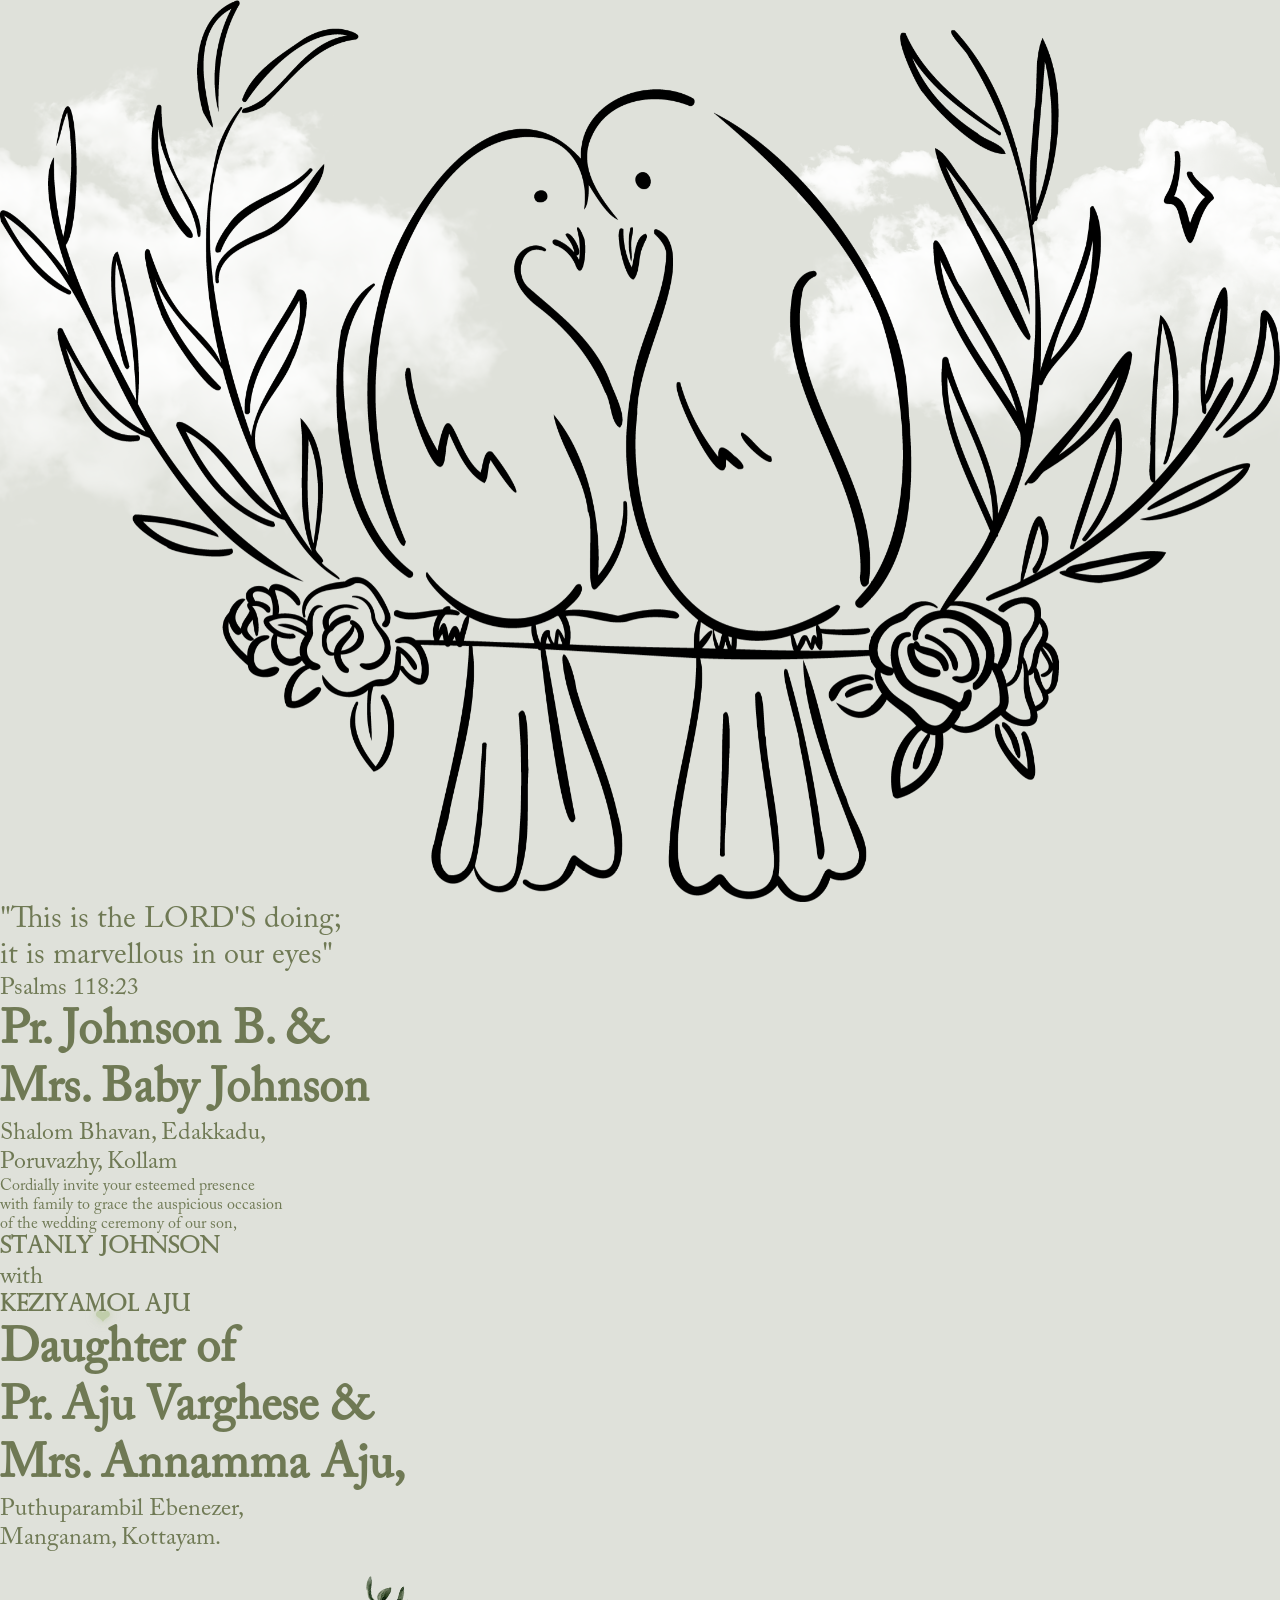
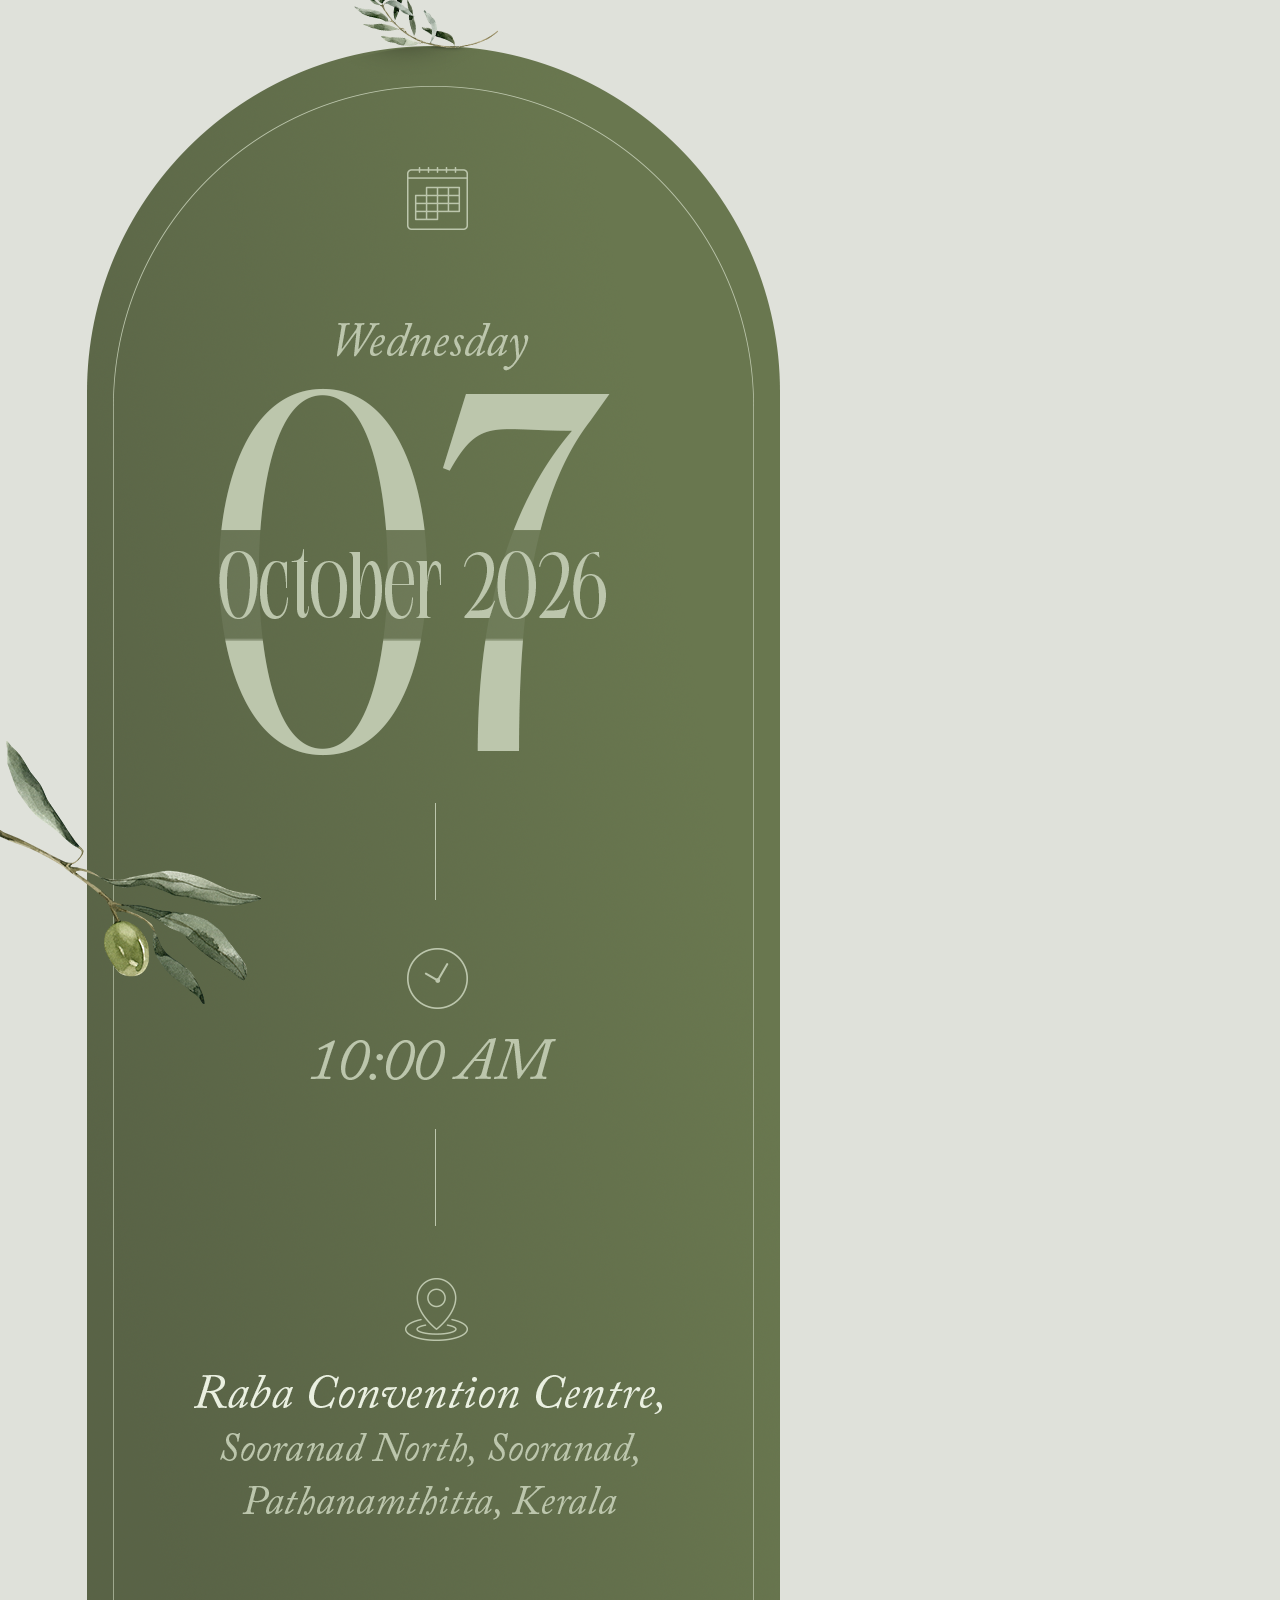
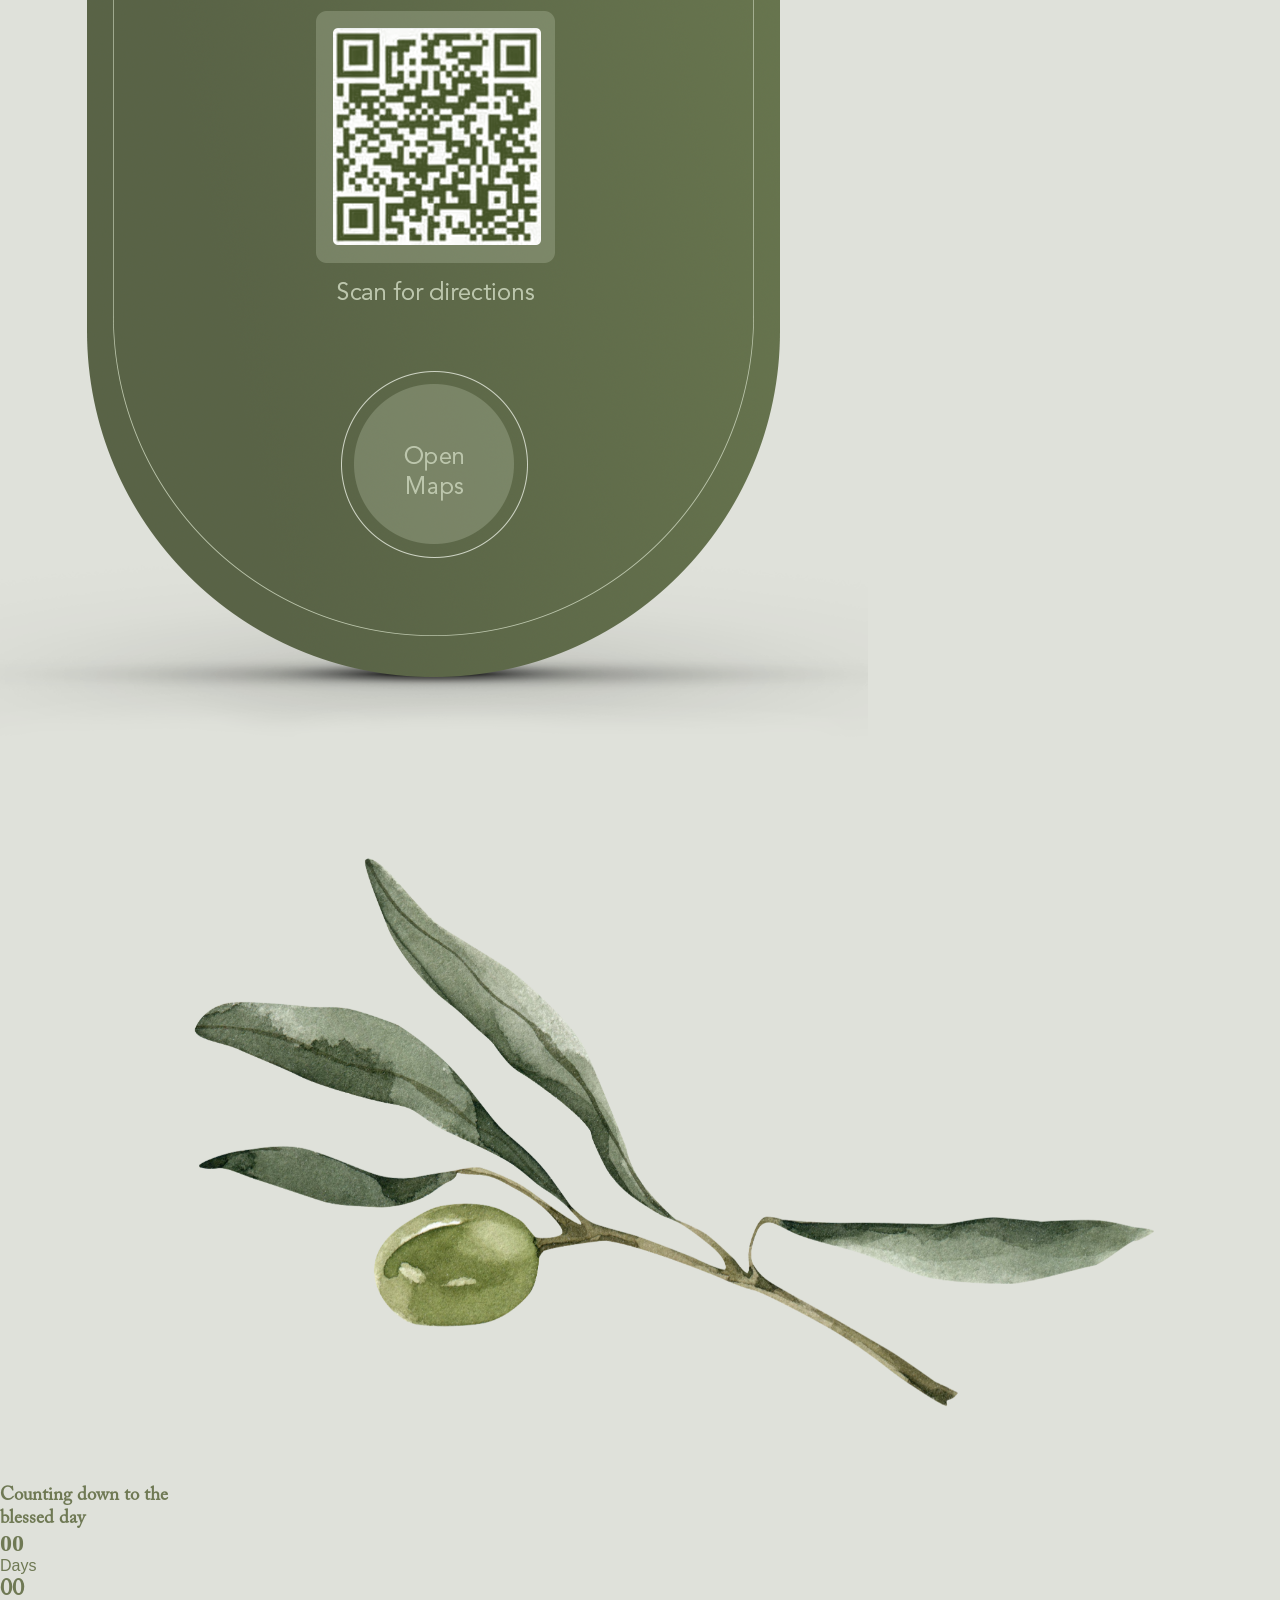
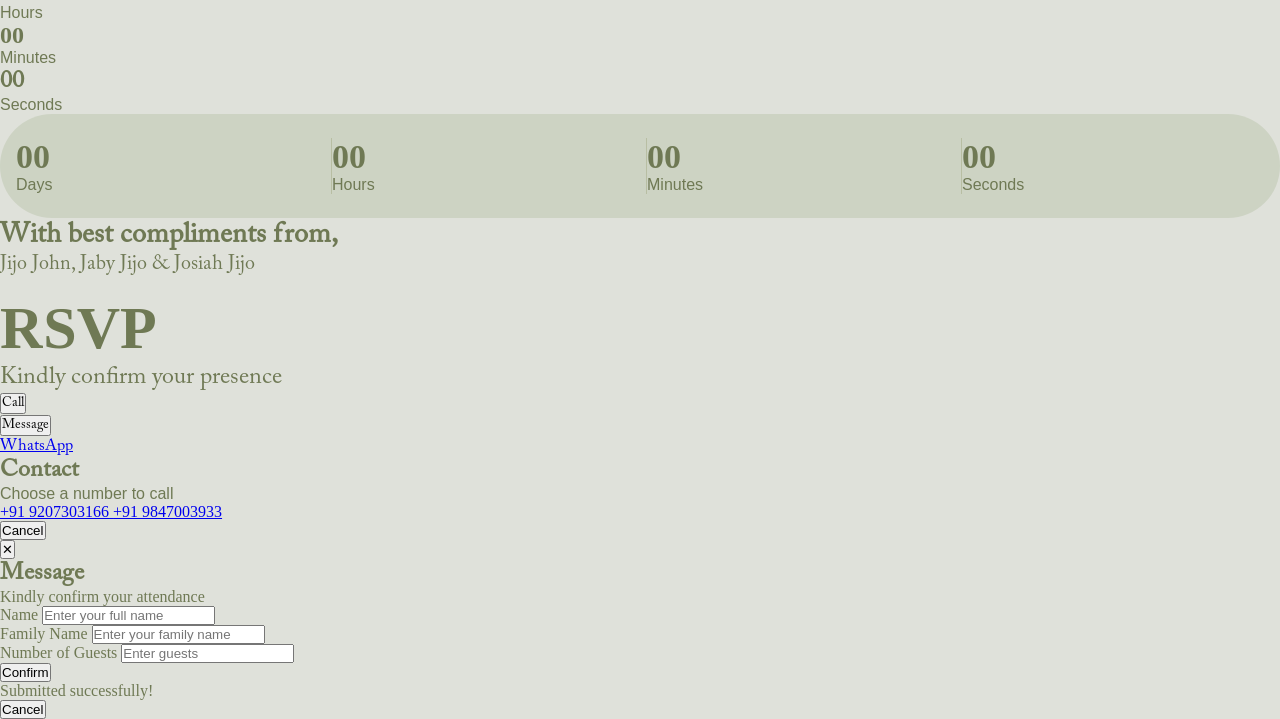
==== commit 8bb40f24: "Add files via upload files" ====
--- a/home.html
+++ b/home.html
@@ -186,7 +186,10 @@
                         left: 50%;
                         font-size: 18px;
                         color: #c0cdaa;
-                        text-shadow: 0 0 10px rgba(#b2baa5);
+
+                        text-shadow:
+                            0 0 6px rgba(192, 205, 170, 0.6),
+                            0 0 12px rgba(192, 205, 170, 0.4);
 
                         animation: heartOrbit 8s linear infinite,
                             heartbeat 1s ease-in-out infinite;
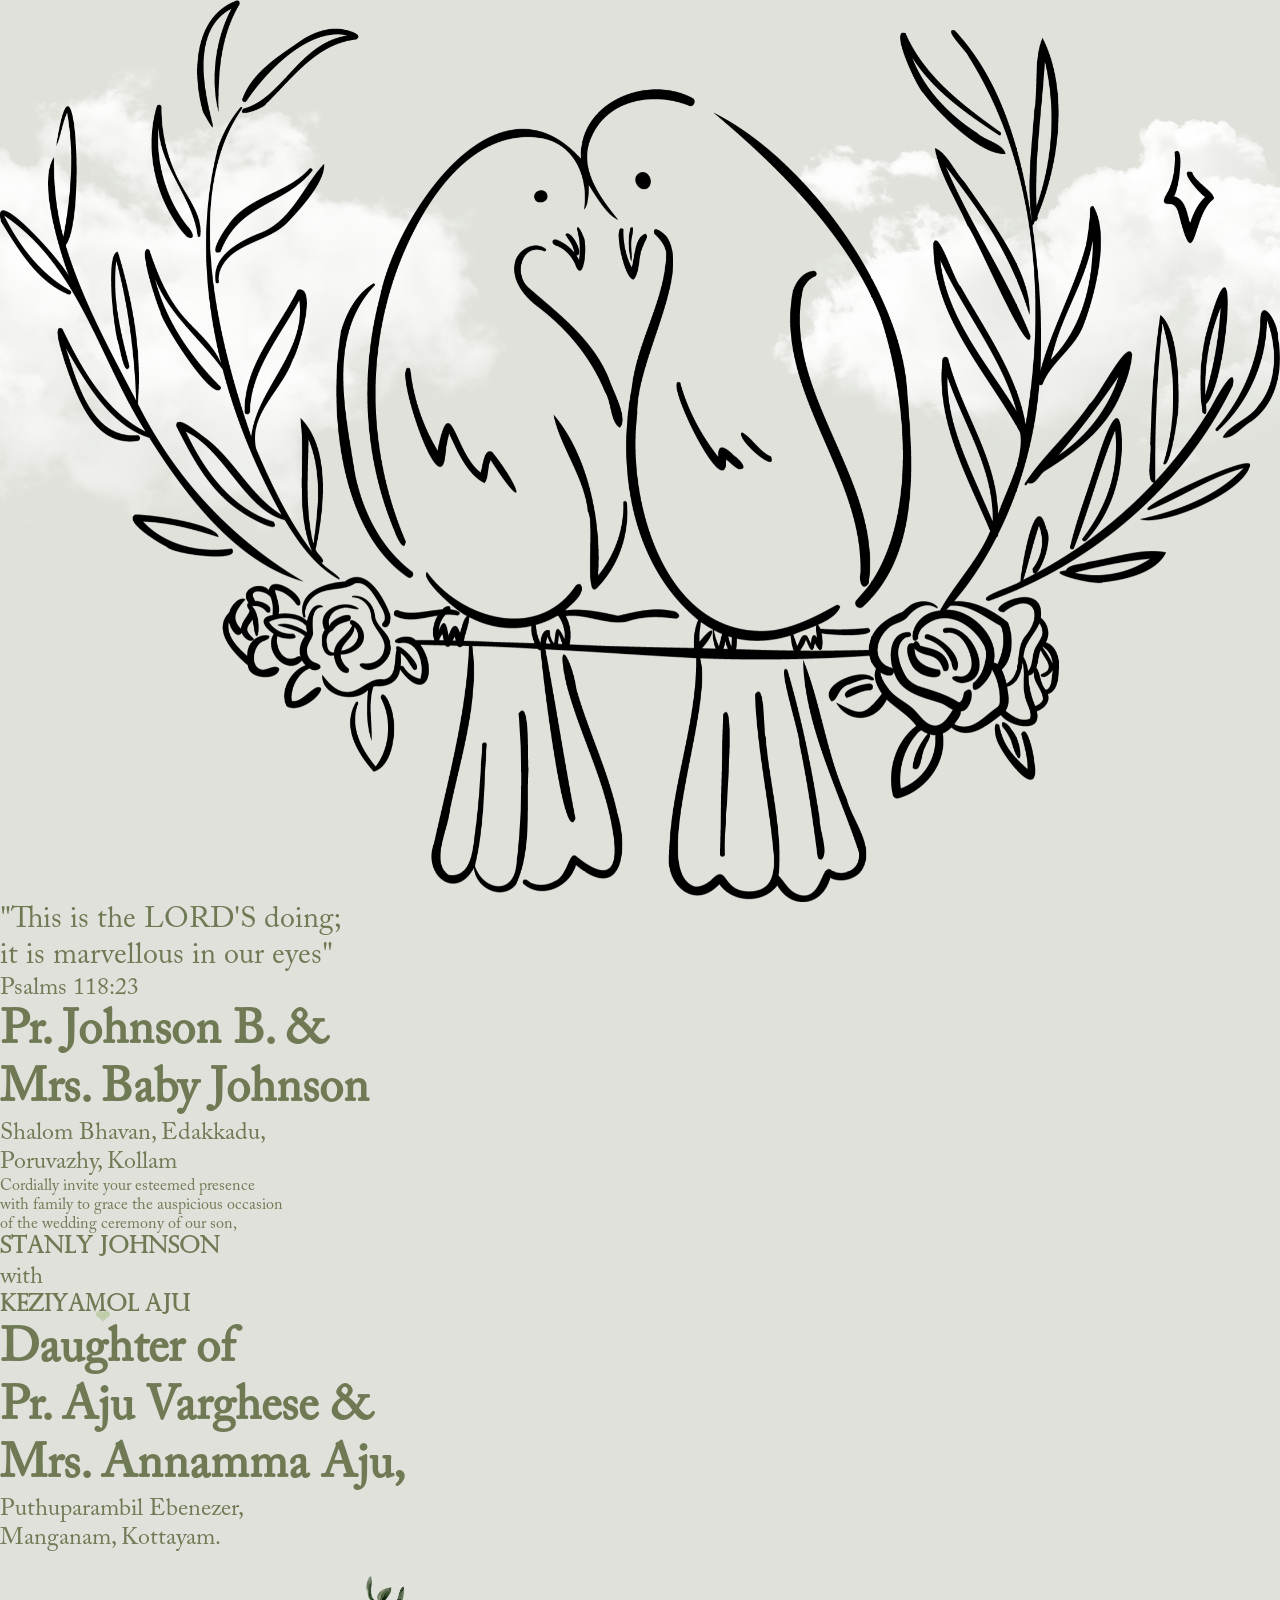
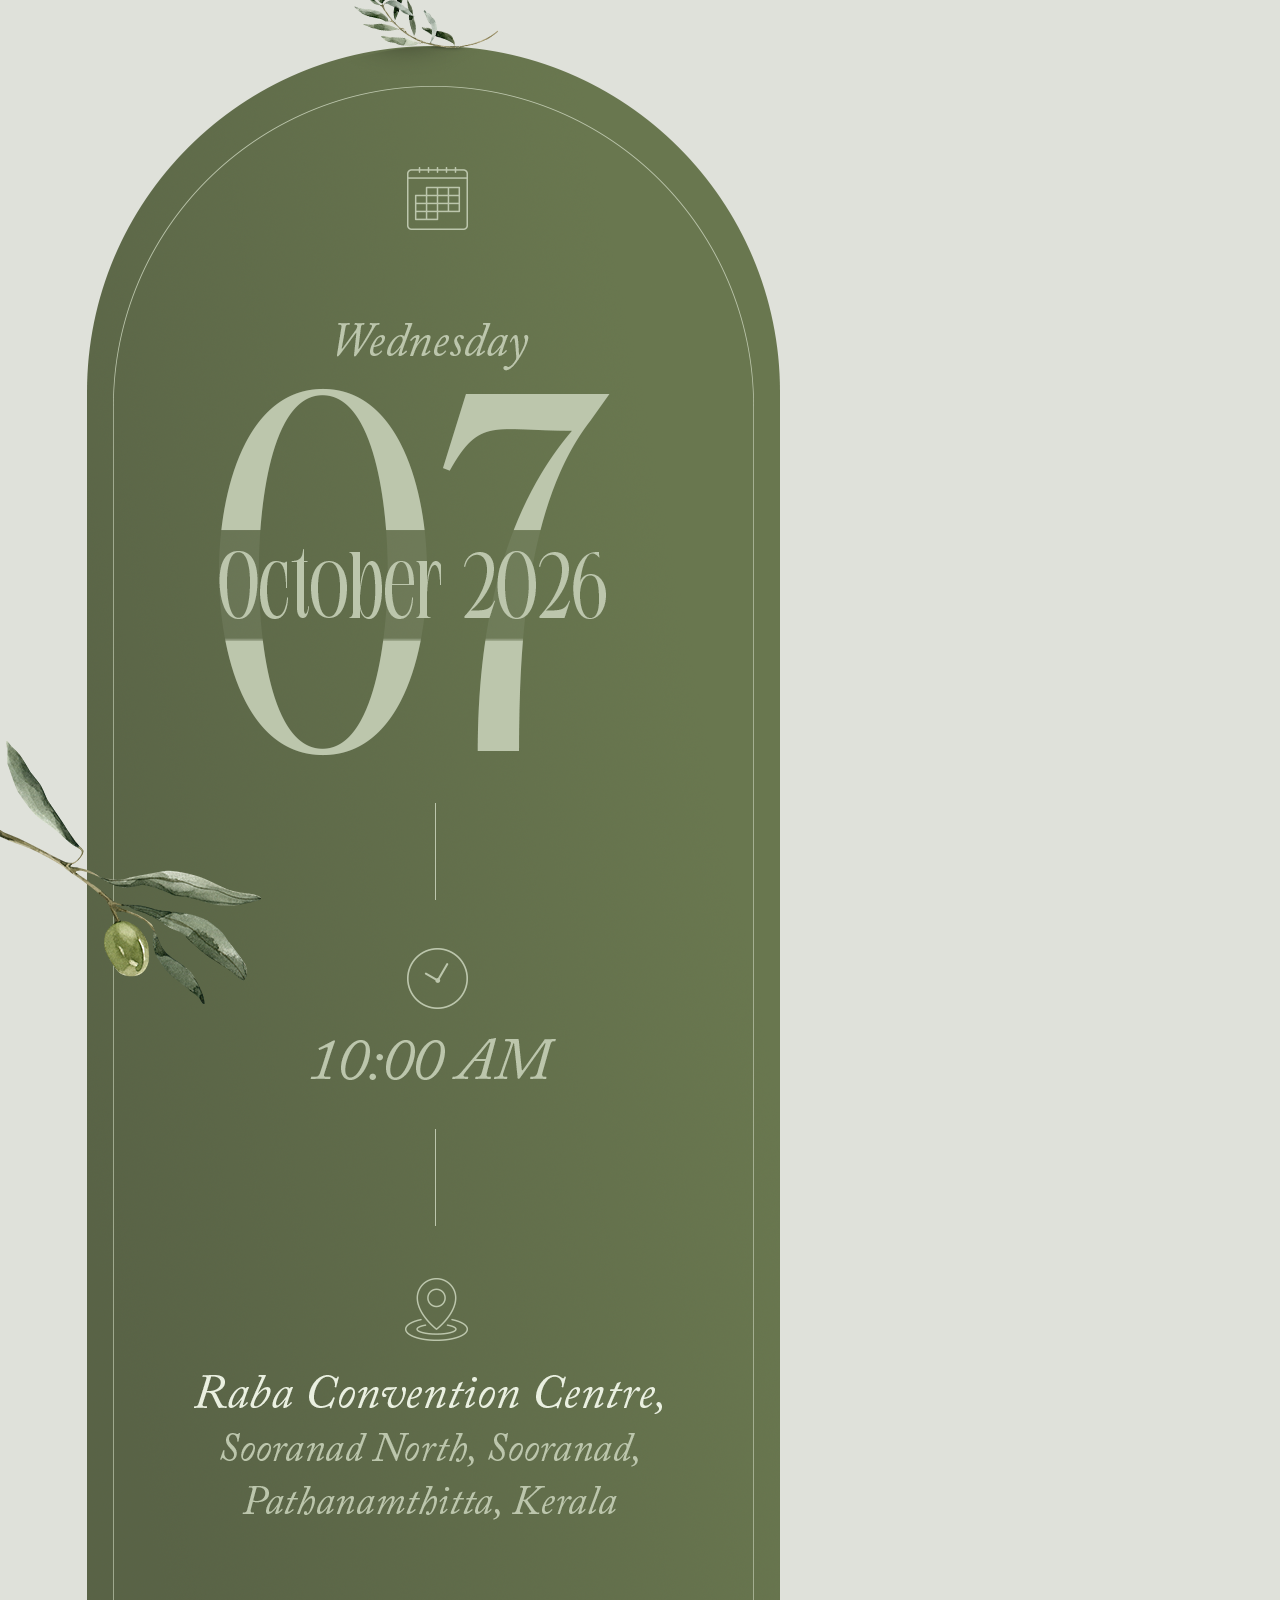
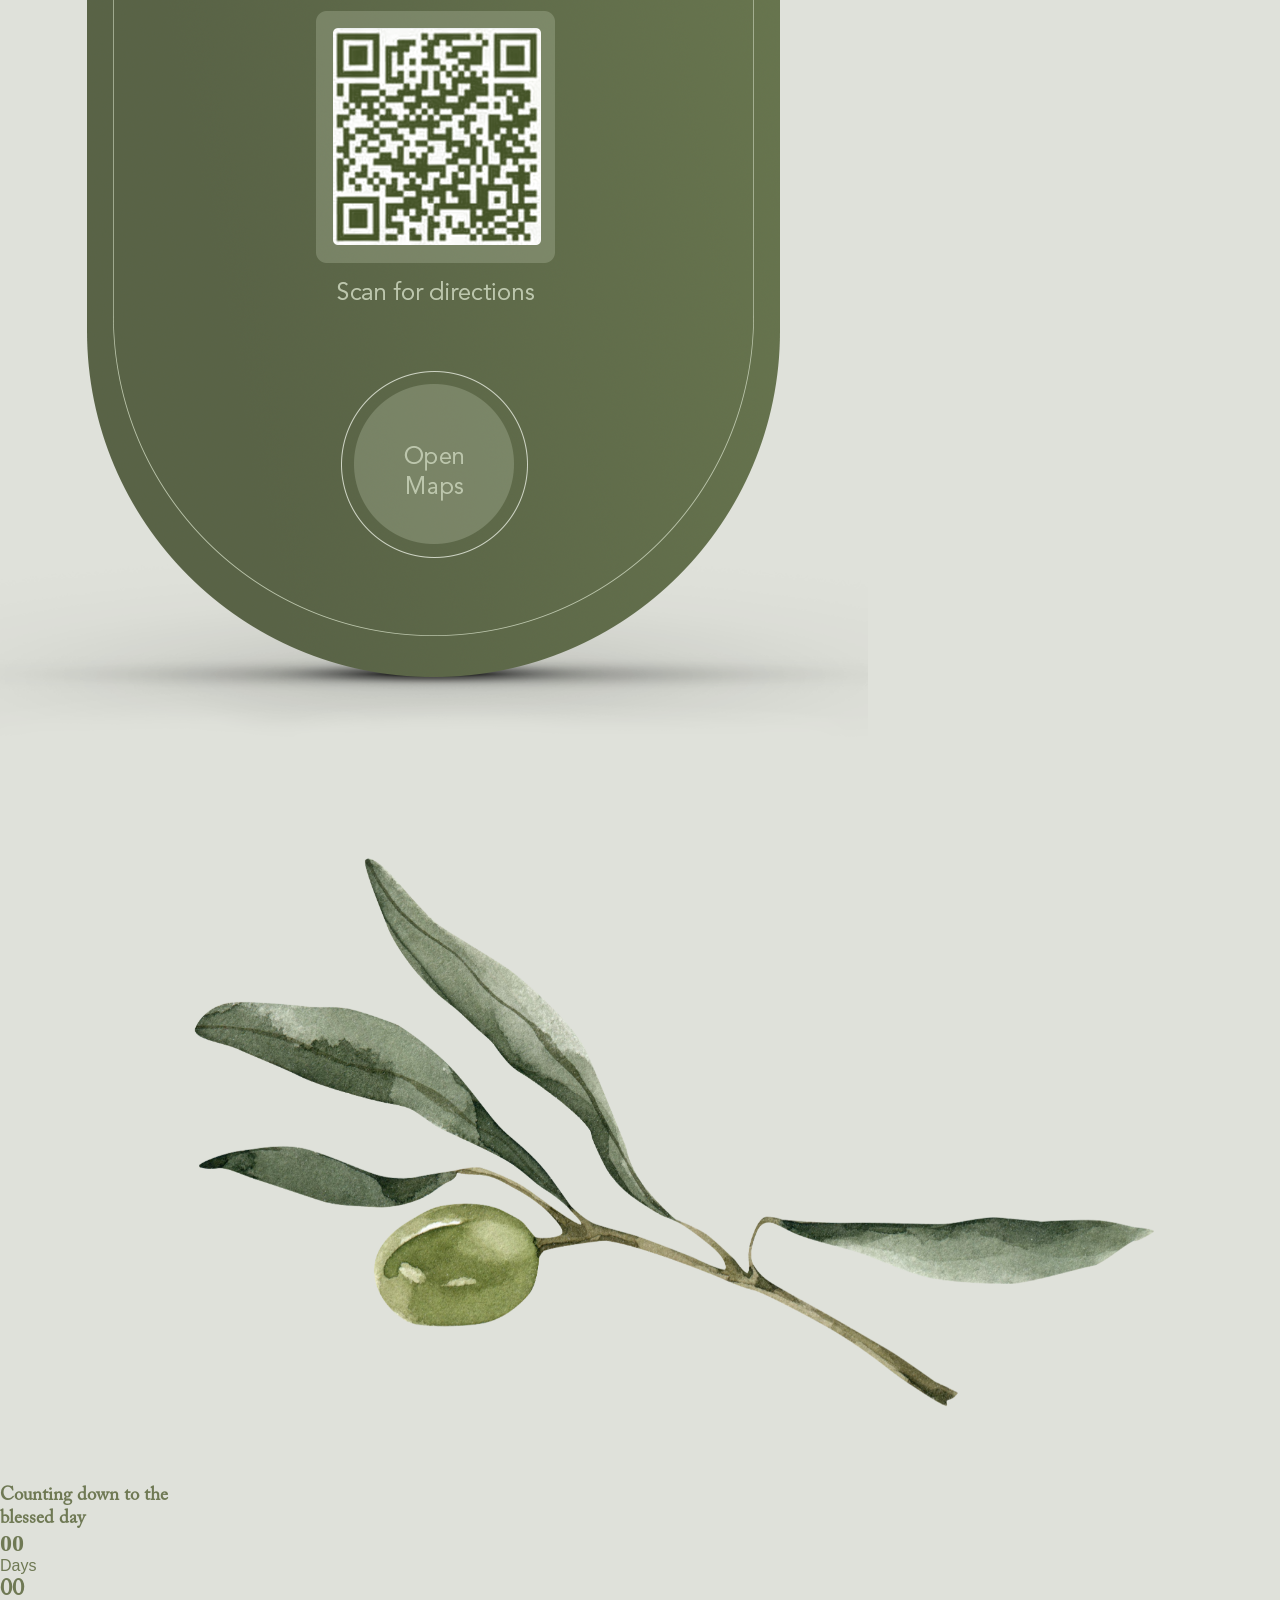
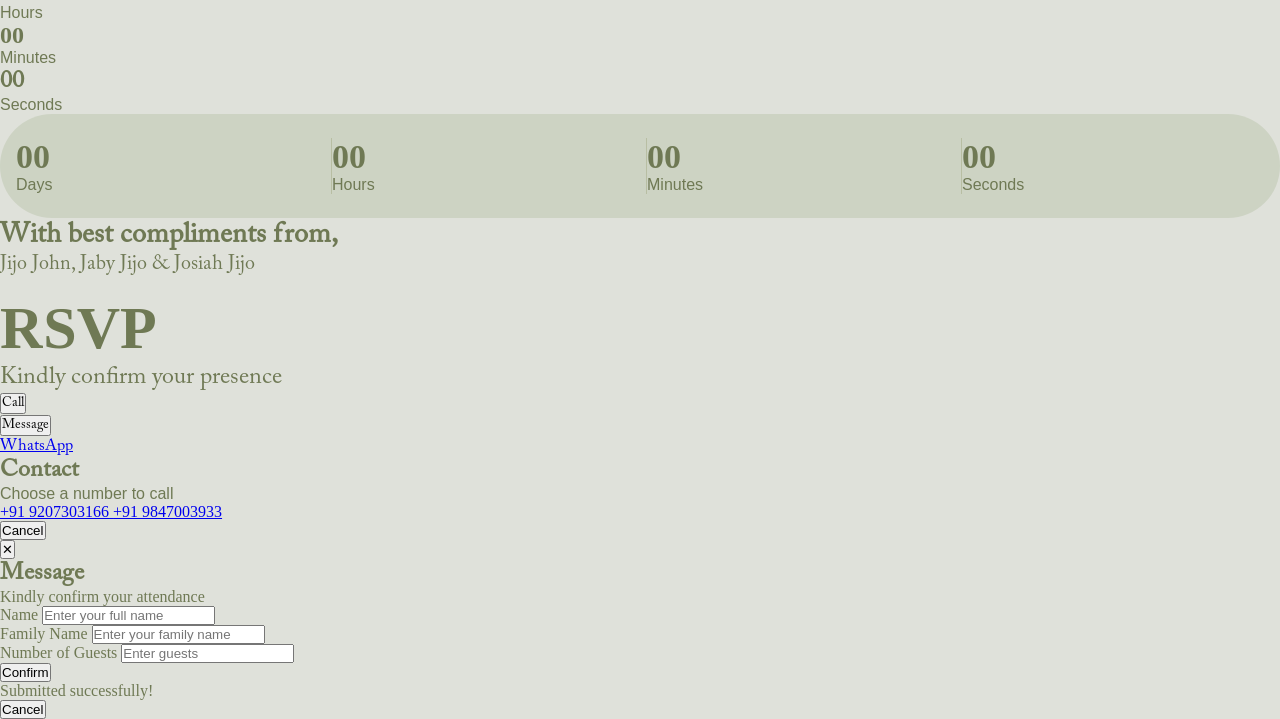
==== commit 1fe21d5d: "Add files via upload files" ====
--- a/home.html
+++ b/home.html
@@ -180,16 +180,16 @@
                     }
 
                     .name-wrapper::before {
-                        content: "❤";
+                        content: "\2764\FE0E";
+                        /* ❤ text version */
+                        color: #c0cdaa;
+                        font-size: 18px;
                         position: absolute;
                         top: 50%;
                         left: 50%;
                         font-size: 18px;
                         color: #c0cdaa;
-
-                        text-shadow:
-                            0 0 6px rgba(192, 205, 170, 0.6),
-                            0 0 12px rgba(192, 205, 170, 0.4);
+                        text-shadow: 0 0 10px rgba(#b2baa5);
 
                         animation: heartOrbit 8s linear infinite,
                             heartbeat 1s ease-in-out infinite;
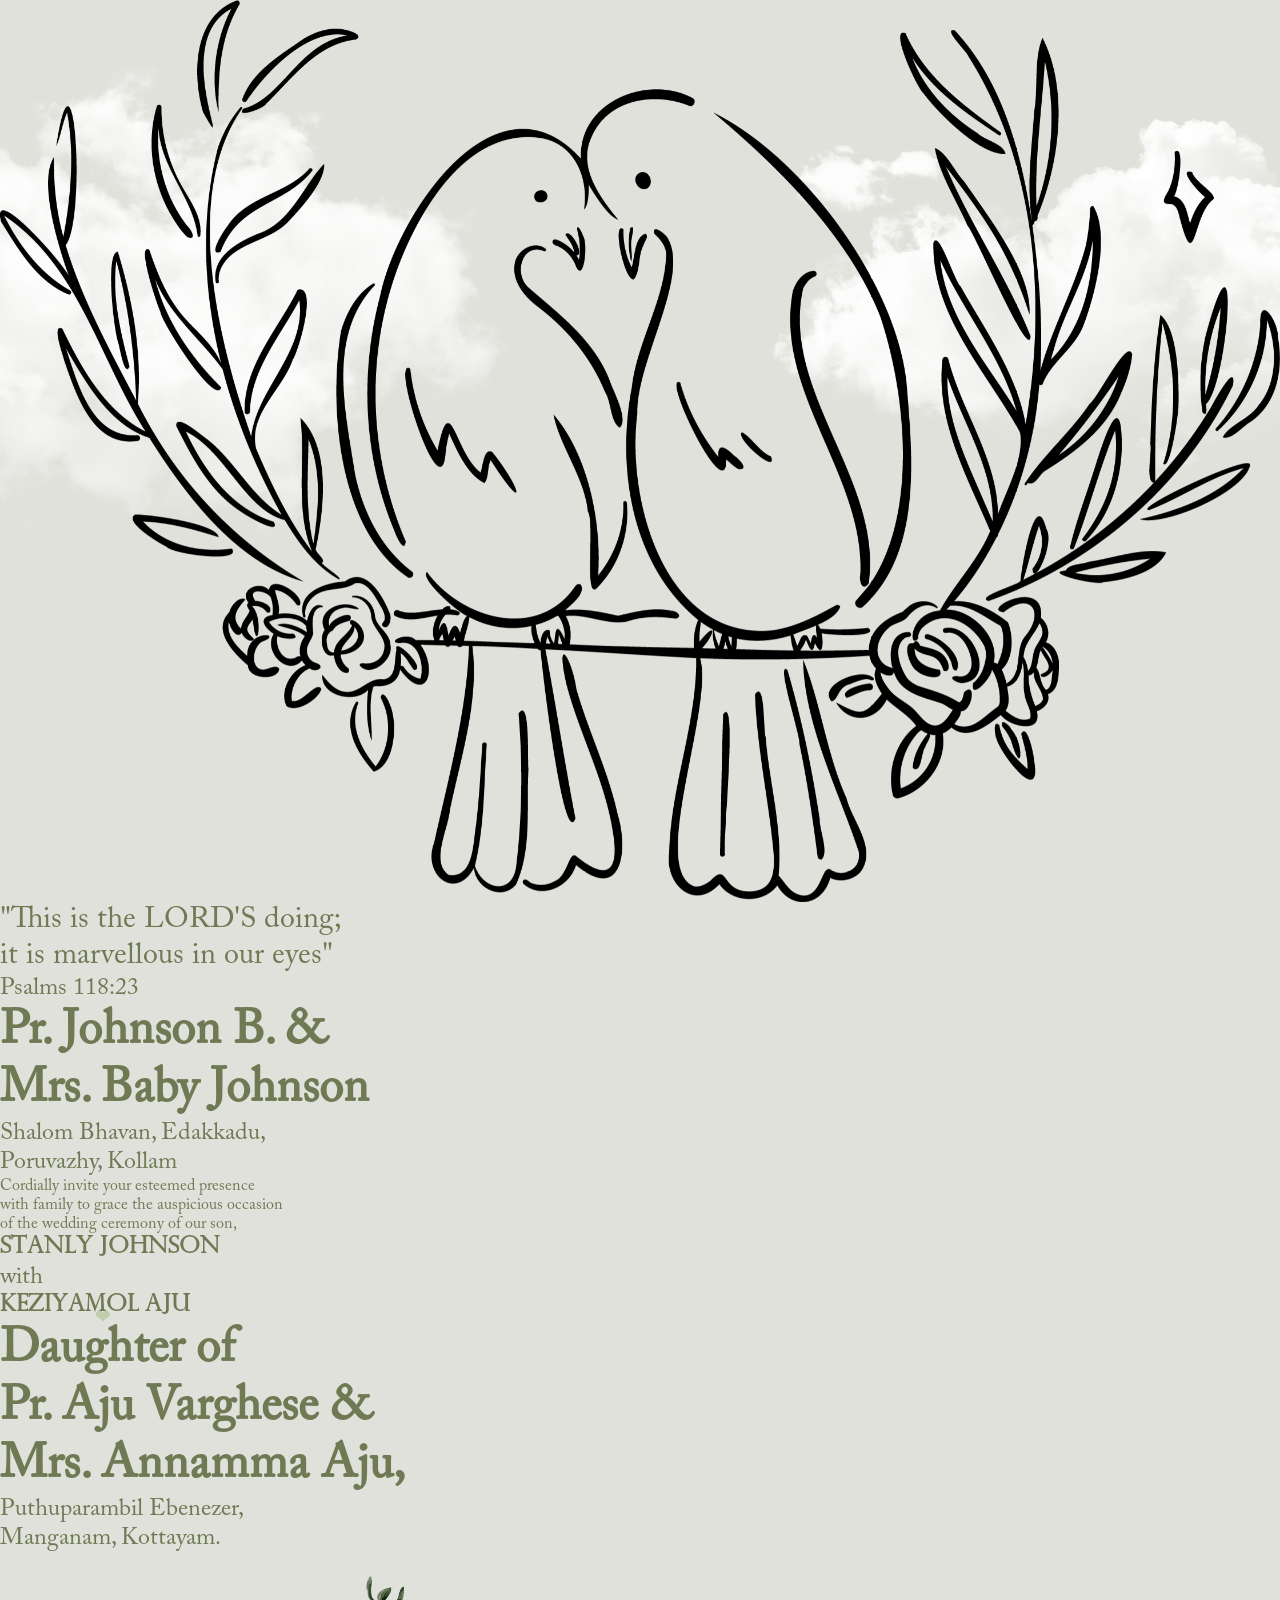
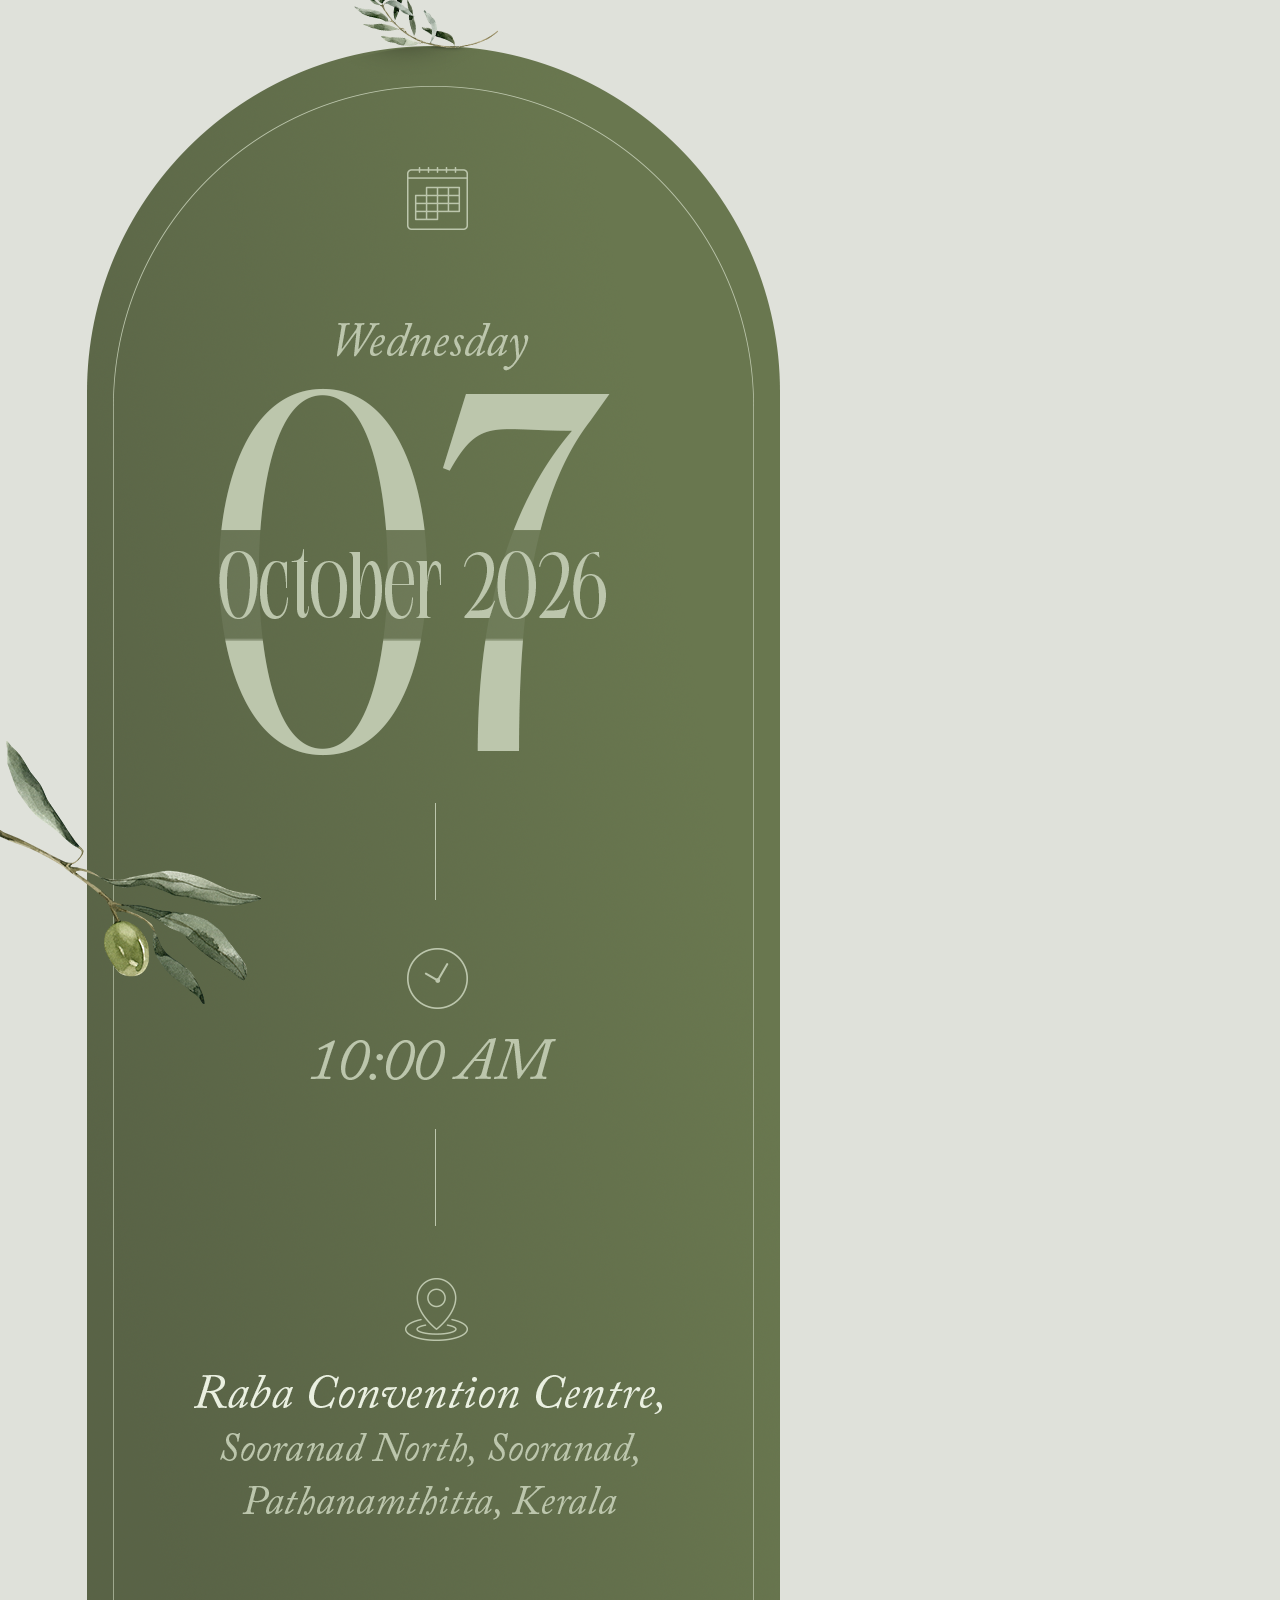
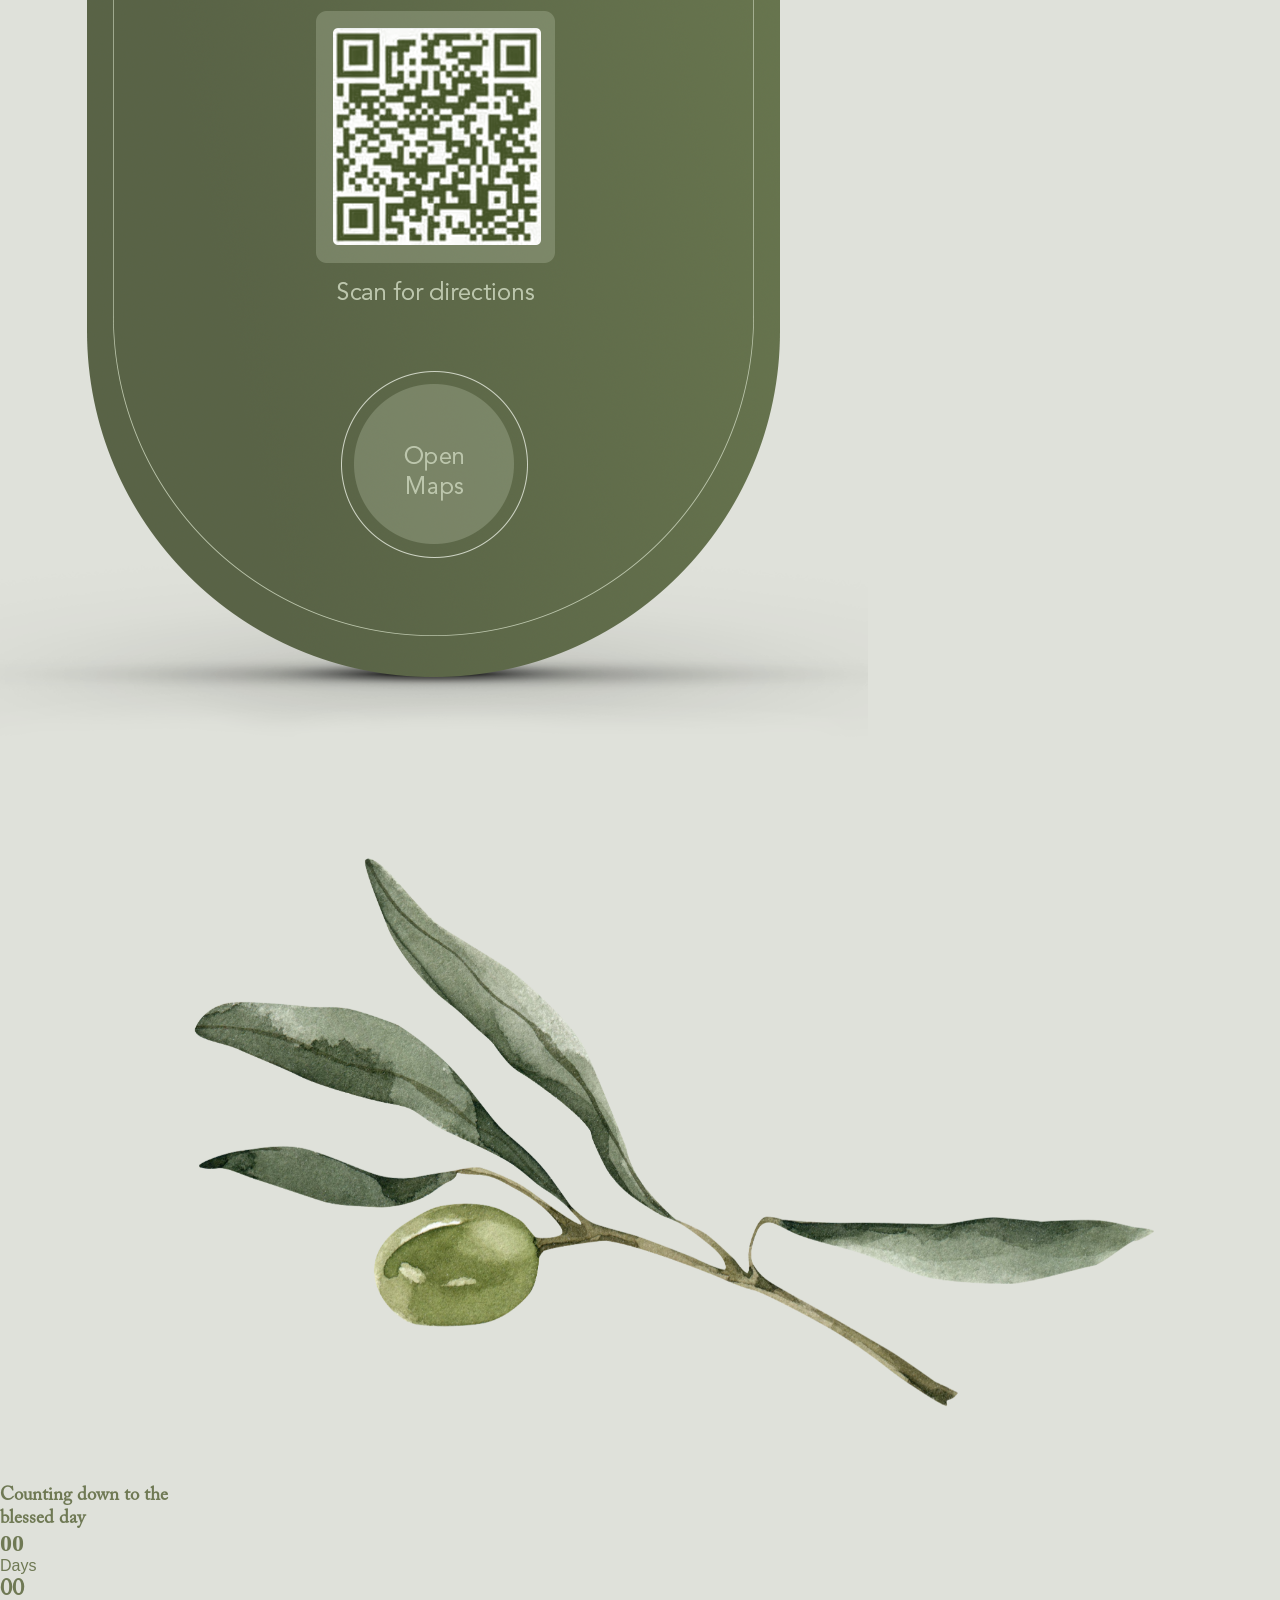
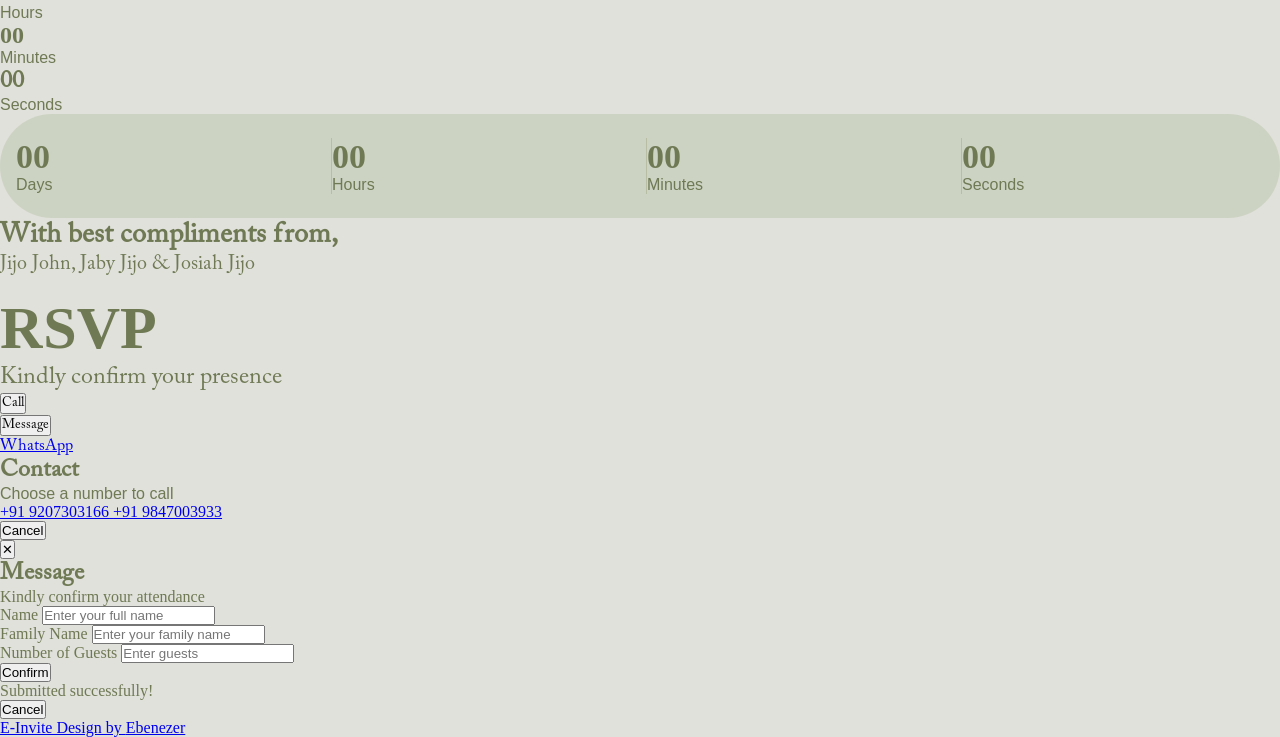
==== commit bf542649: "Add files via upload files" ====
--- a/home.html
+++ b/home.html
@@ -818,28 +818,70 @@
         })();
     </script>
 
-    <audio id="bgMusic" autoplay loop preload="auto">
+    <audio id="bgMusic" loop preload="auto" playsinline webkit-playsinline>
         <source src="/Assets/music.mp3" type="audio/mpeg">
     </audio>
 
     <script>
-        window.addEventListener("load", async () => {
+        (() => {
             const music = document.getElementById("bgMusic");
             music.volume = 0.05;
 
-            try {
-                await music.play();
-                console.log("Music started");
-            } catch (err) {
-                console.log("Autoplay blocked:", err);
+            let started = false;
+
+            async function playMusic() {
+                if (started) return;
+
+                try {
+                    await music.play();
+                    started = true;
+
+                    document.removeEventListener("click", playMusic);
+                    document.removeEventListener("touchstart", playMusic);
+                    document.removeEventListener("pointerdown", playMusic);
+                    document.removeEventListener("keydown", playMusic);
+
+                    console.log("Music playing");
+                } catch (e) {
+                    // Browser blocked autoplay
+                }
             }
-        });
+
+            // Try immediately
+            window.addEventListener("DOMContentLoaded", playMusic);
+            window.addEventListener("load", playMusic);
+
+            // Fallback after first user interaction
+            document.addEventListener("click", playMusic, { passive: true });
+            document.addEventListener("touchstart", playMusic, { passive: true });
+            document.addEventListener("pointerdown", playMusic, { passive: true });
+            document.addEventListener("keydown", playMusic);
+        })();
     </script>
 
 
 
 
-
+    <footer class="w-full bg-white py-5">
+        <div class="flex items-center justify-center gap-3">
+            <div class="h-px w-10 bg-[#64724D]/20"></div>
+            <a href="https://www.linkedin.com/">
+                <p class="text-xs uppercase tracking-[0.20em] text-[#64724D]">
+                    E-Invite Design by
+
+                    <a href="https://yourportfolio.com" target="_blank"
+                        class="inline-flex items-start gap-0.5 font-semibold hover:text-[#4f5d3b] transition-colors">
+
+                        <span>Ebenezer</span>
+
+                    </a>
+                </p>
+                
+            </a>
+
+            <div class="h-px w-10 bg-[#64724D]/20"></div>
+        </div>
+    </footer>
 
 </body>
 
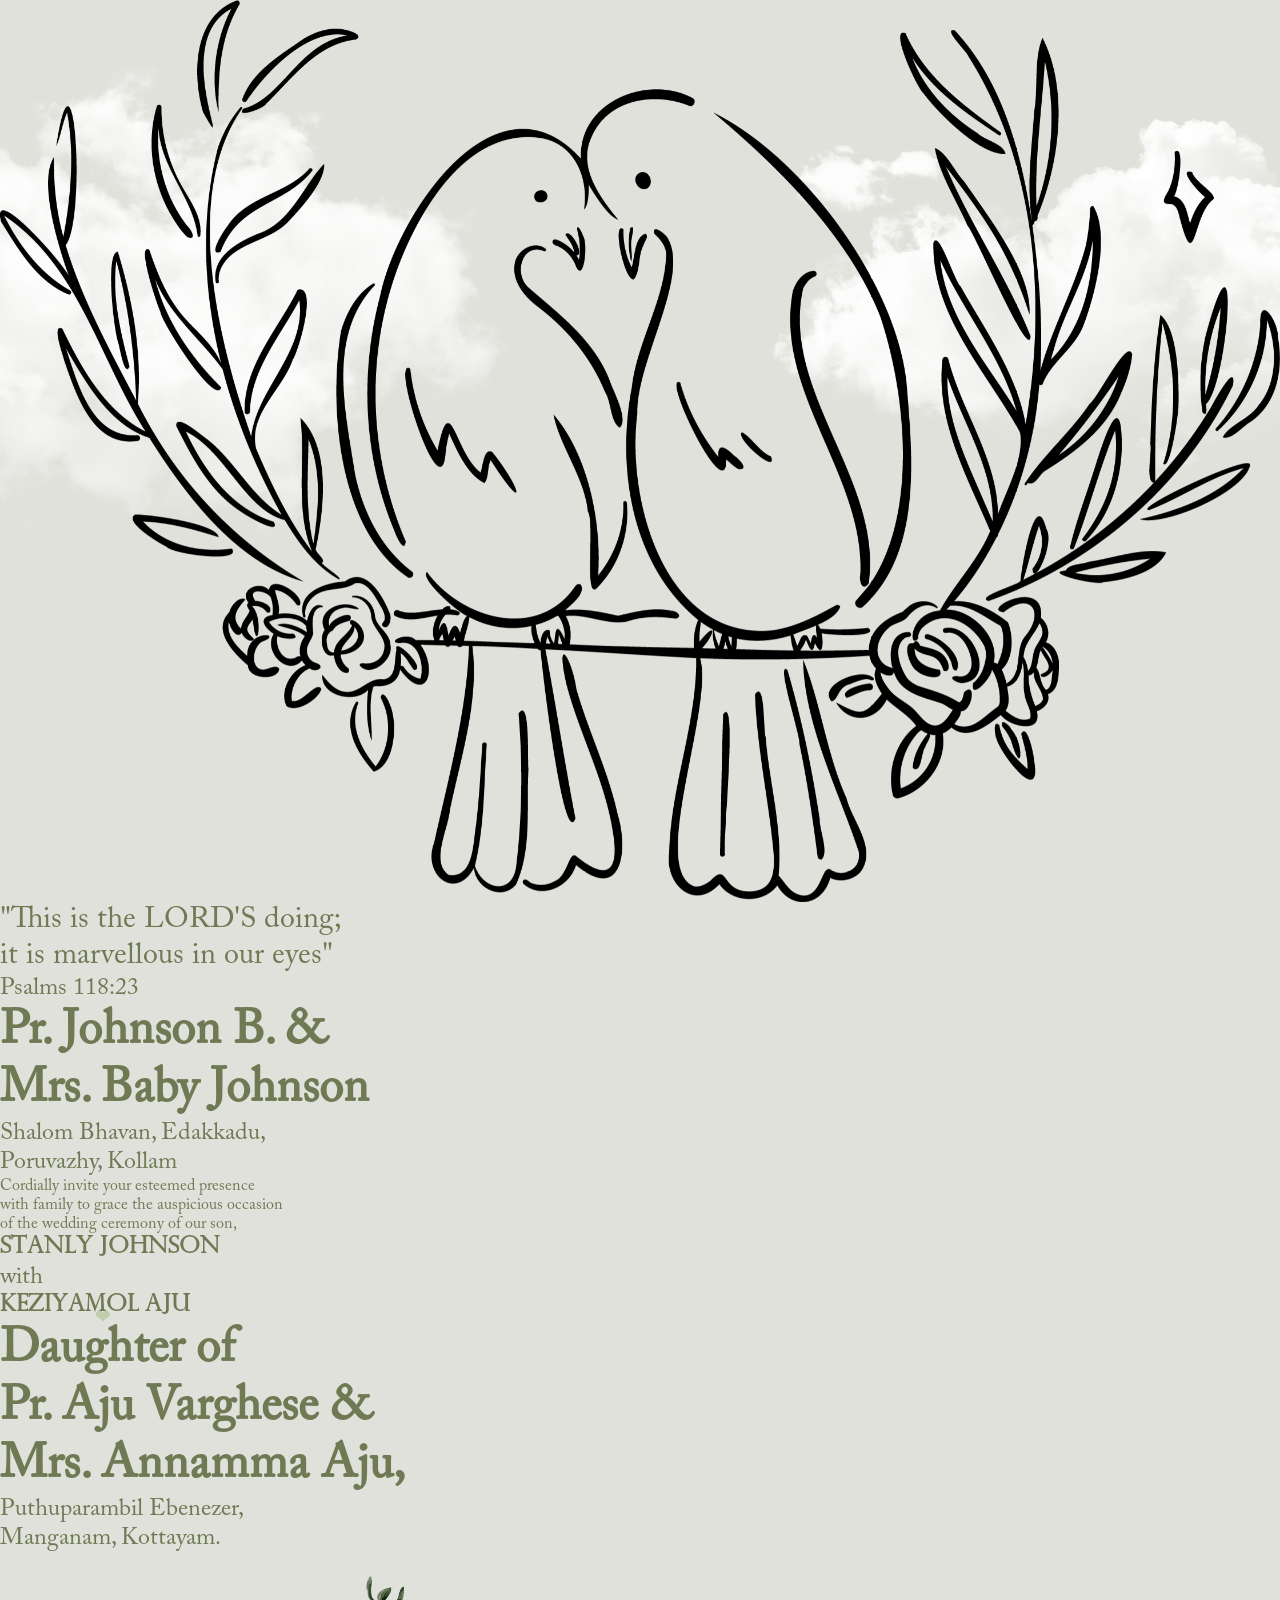
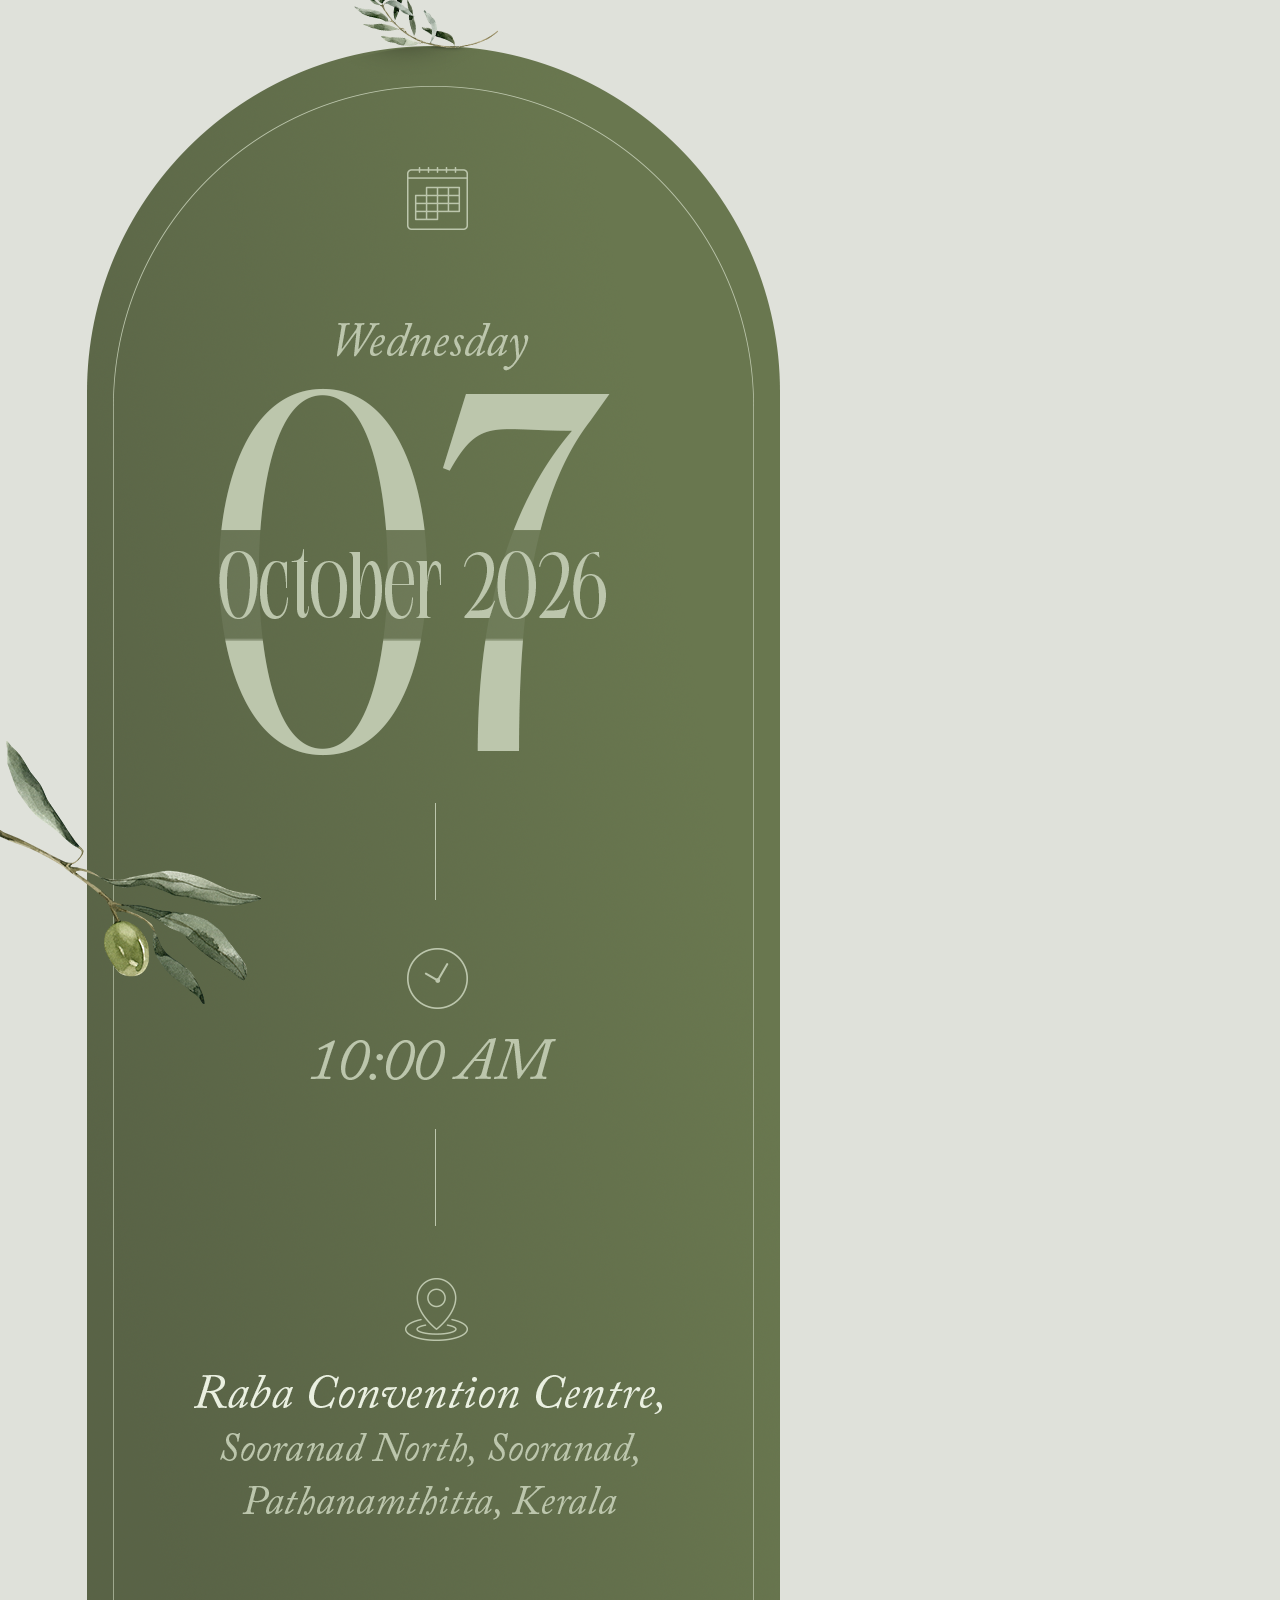
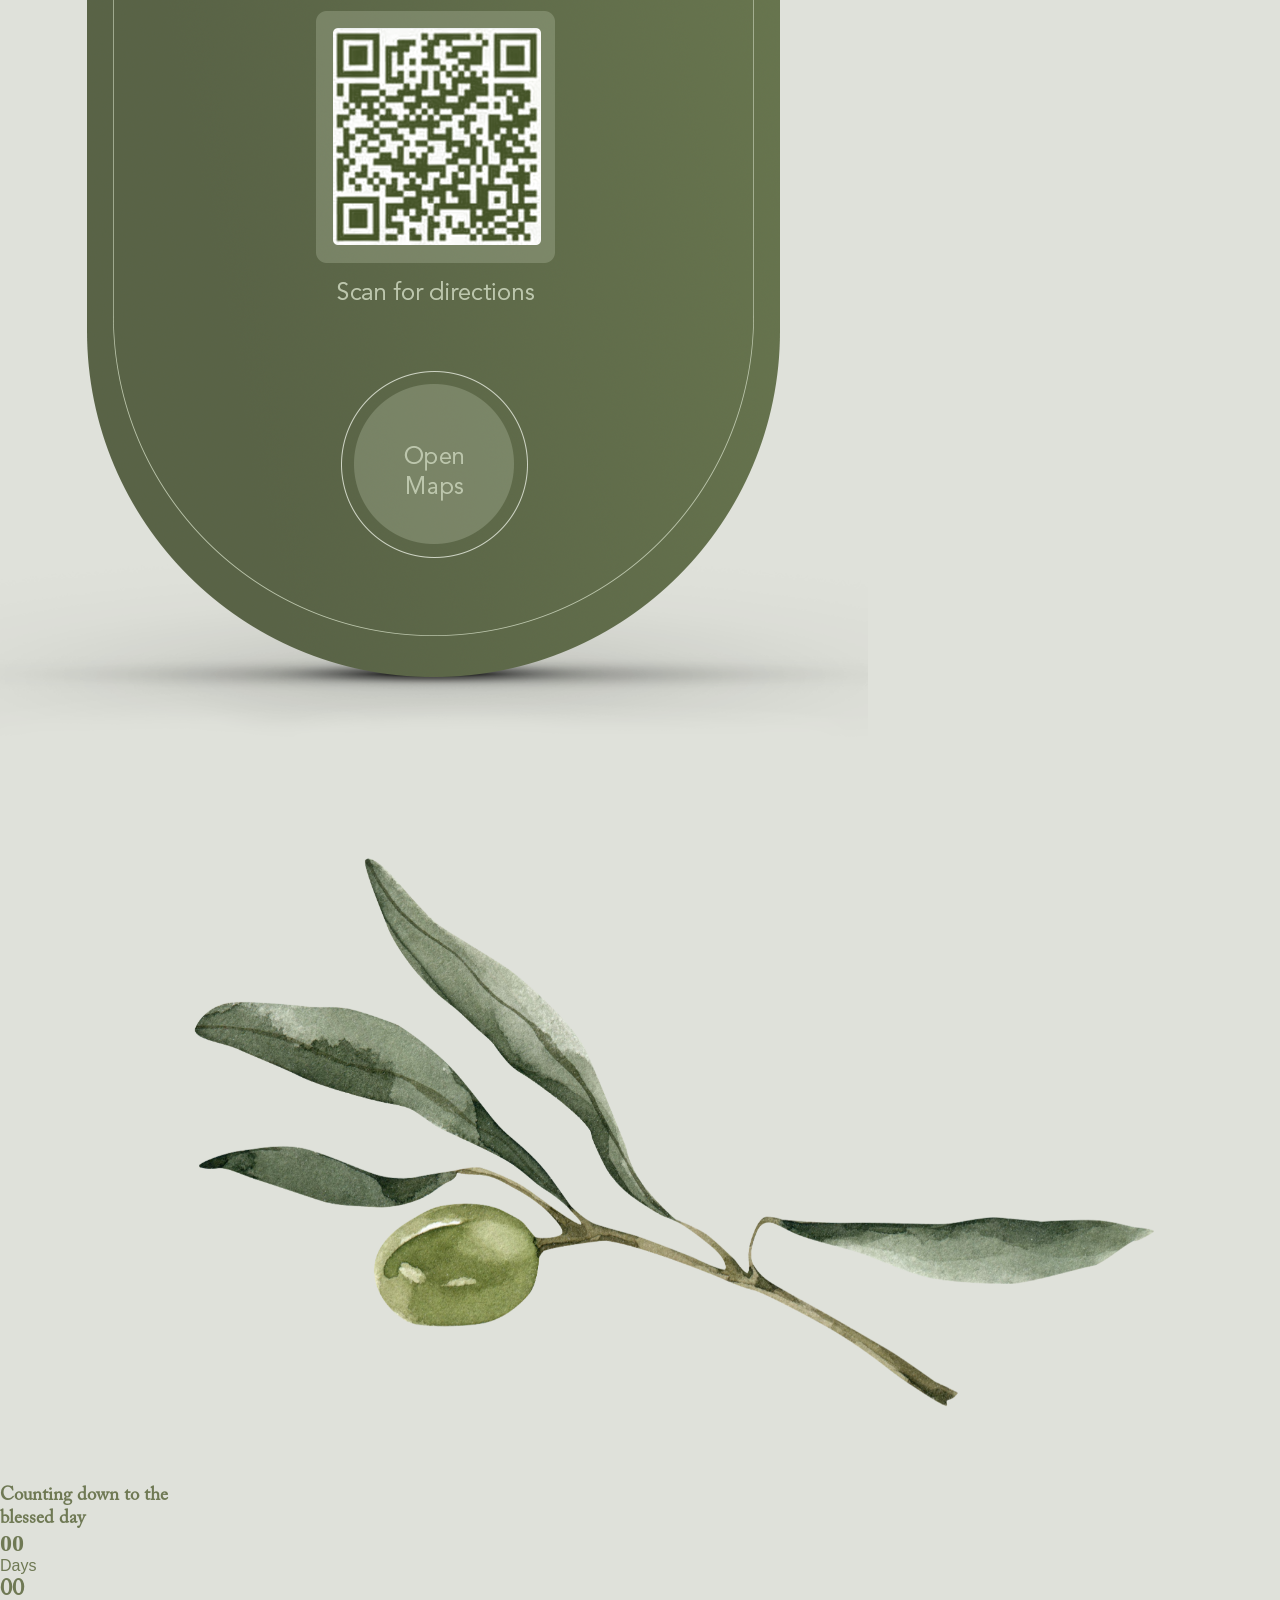
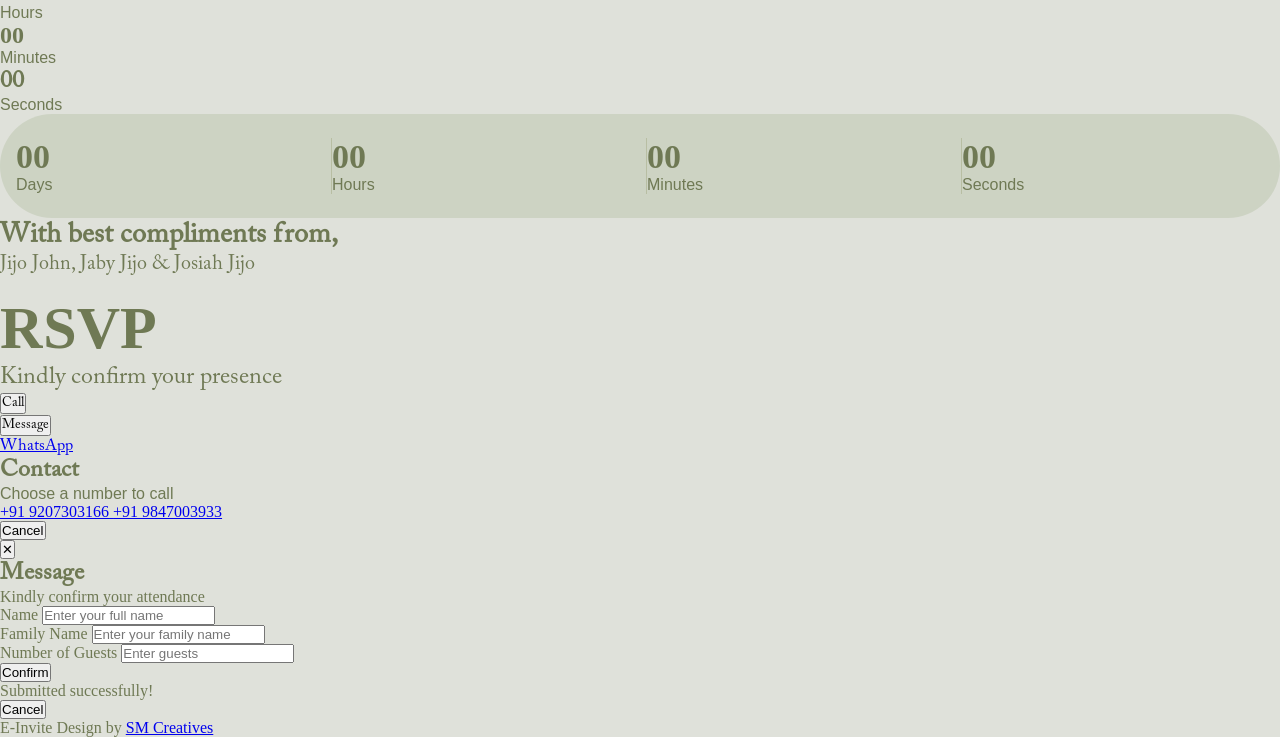
==== commit 16cd87fa: "Add files via upload files" ====
--- a/home.html
+++ b/home.html
@@ -862,22 +862,19 @@
 
 
 
-    <footer class="w-full bg-white py-5">
+    <footer class="w-full bg-[#9eae85;] py-3">
         <div class="flex items-center justify-center gap-3">
-            <div class="h-px w-10 bg-[#64724D]/20"></div>
-            <a href="https://www.linkedin.com/">
-                <p class="text-xs uppercase tracking-[0.20em] text-[#64724D]">
-                    E-Invite Design by
-
-                    <a href="https://yourportfolio.com" target="_blank"
-                        class="inline-flex items-start gap-0.5 font-semibold hover:text-[#4f5d3b] transition-colors">
-
-                        <span>Ebenezer</span>
-
-                    </a>
-                </p>
-                
-            </a>
+            <div class="h-px w-10 bg-[#5c6748]/20"></div>
+            <p class="text-xs uppercase tracking-[0.20em] text-[#5c6748]">
+                E-Invite Design by
+
+                <a href="https://wa.me/971557734074" target="_blank" rel="noopener noreferrer"
+                    class="inline-flex items-start gap-0.5 font-semibold hover:text-[#4f5d3b] transition-colors">
+
+                    <span>SM Creatives</span>
+                    <i data-lucide="arrow-up-right" class="w-3 h-3 -mt-0.5"></i>
+                </a>
+            </p>
 
             <div class="h-px w-10 bg-[#64724D]/20"></div>
         </div>
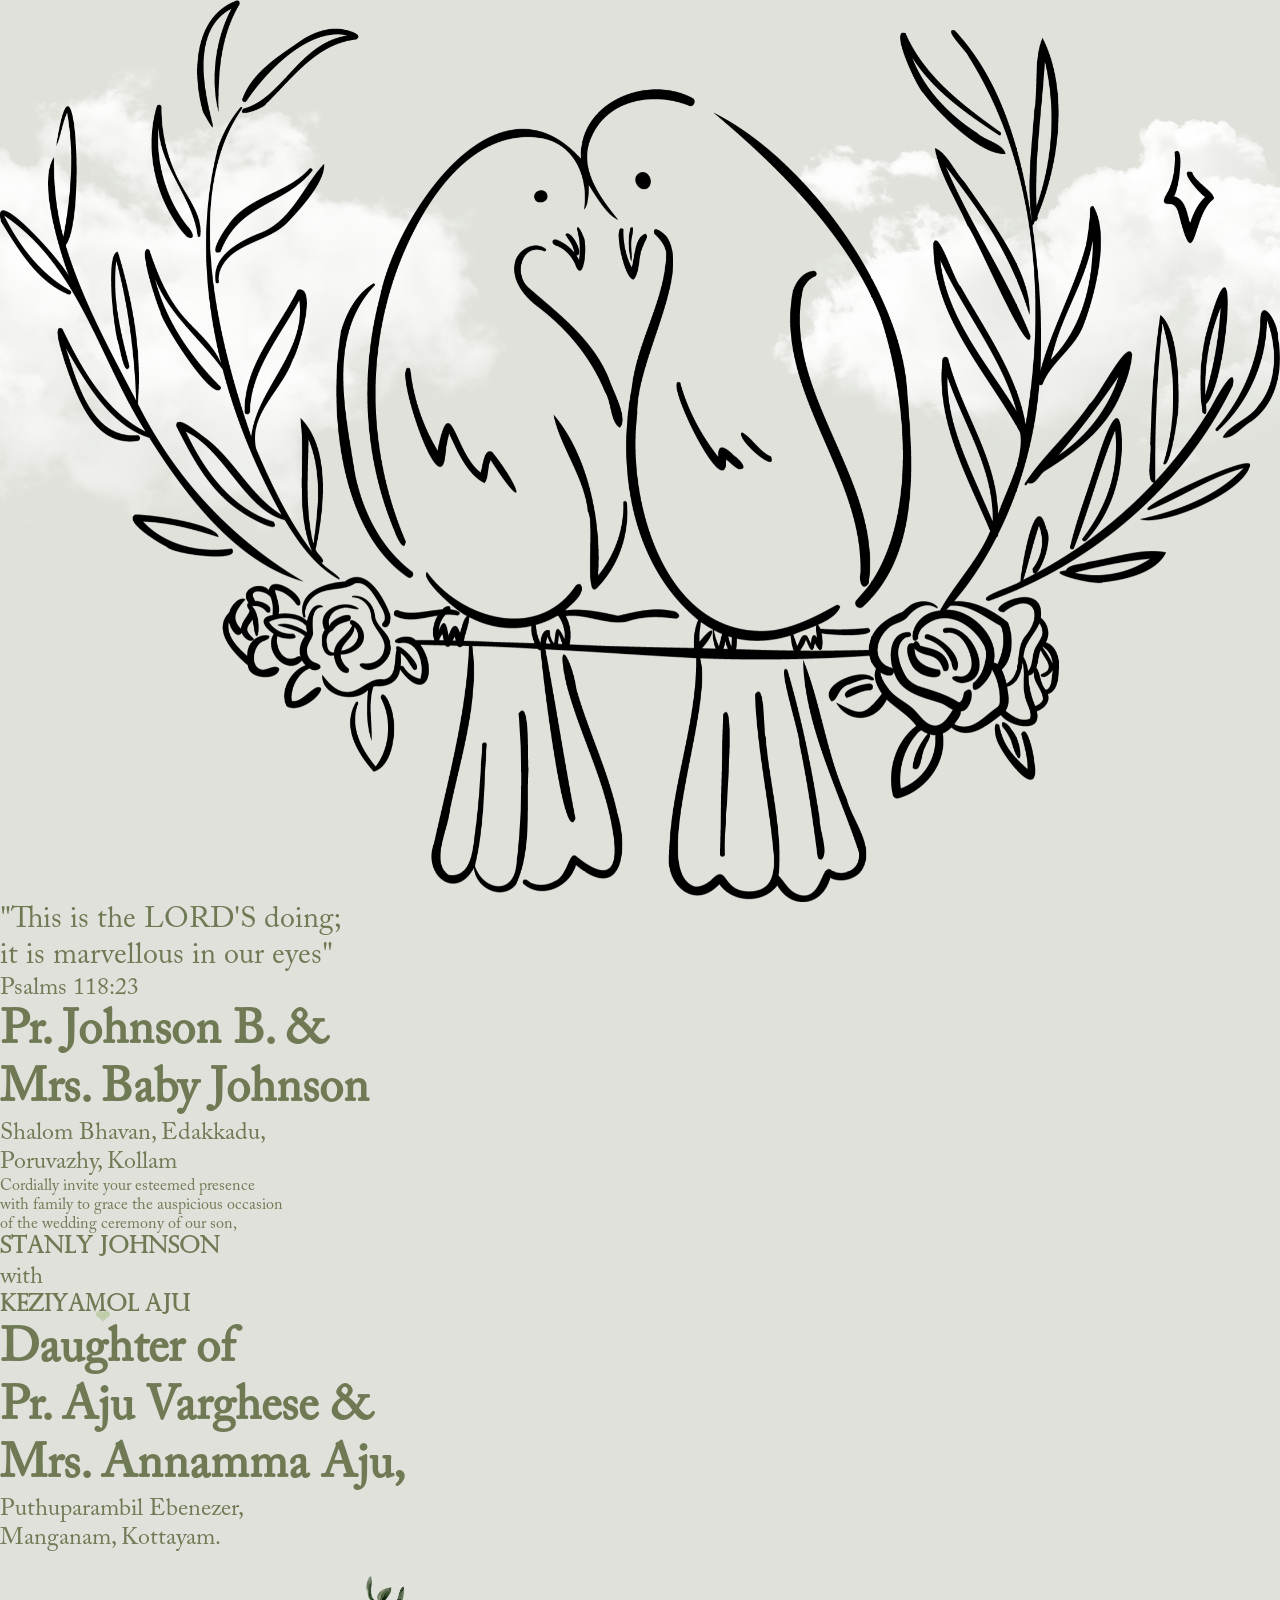
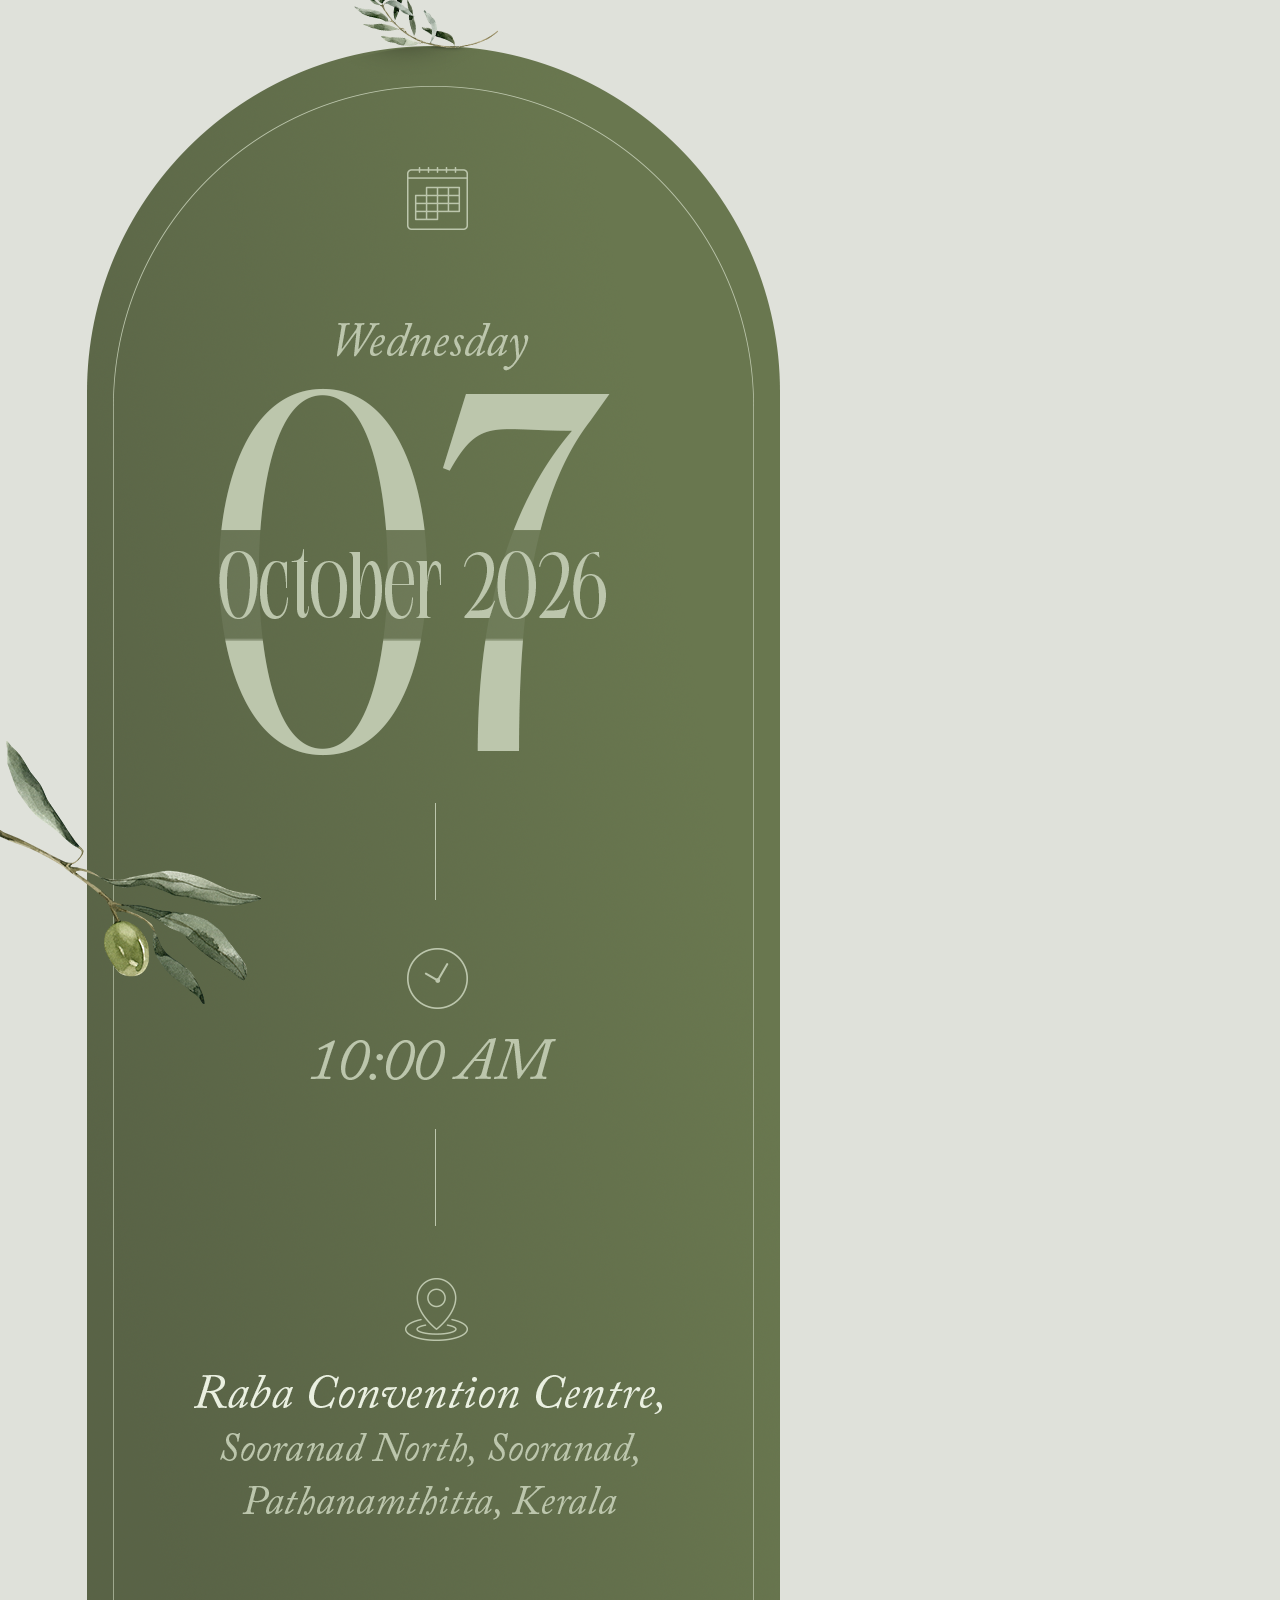
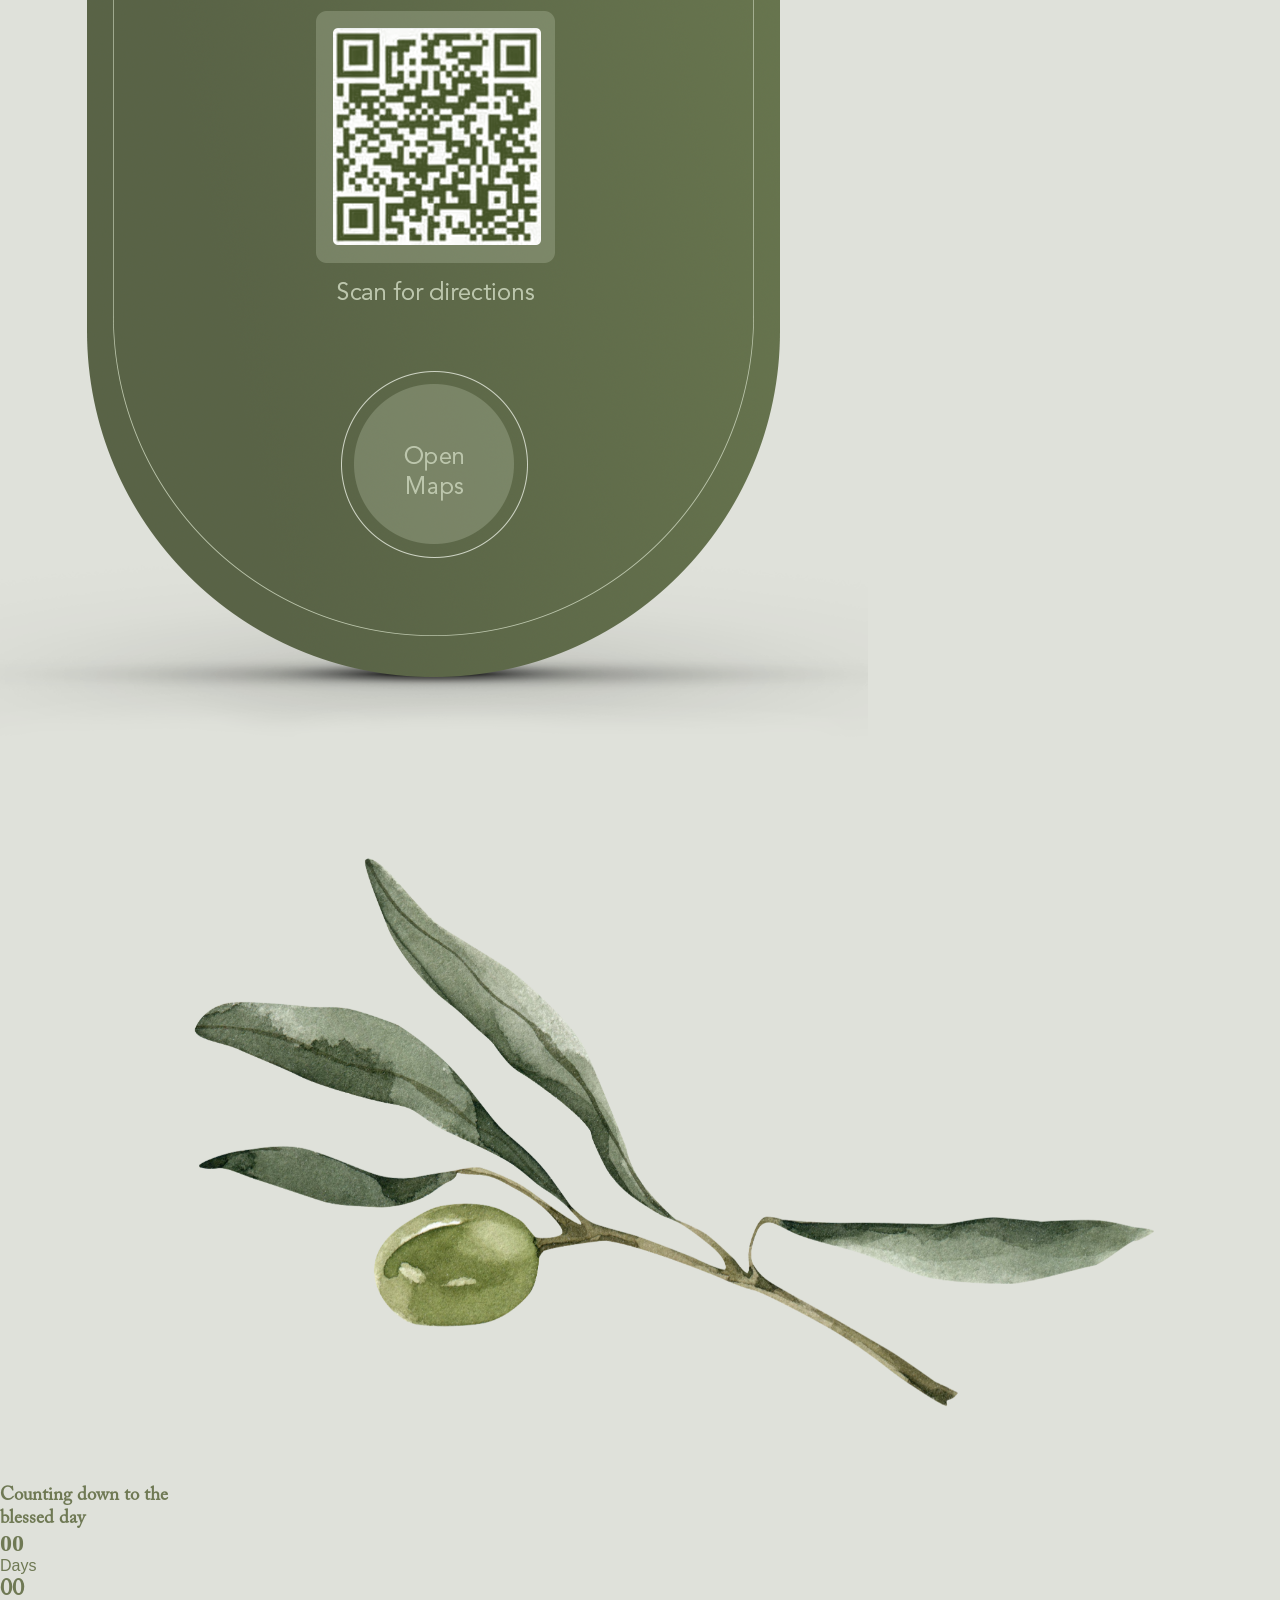
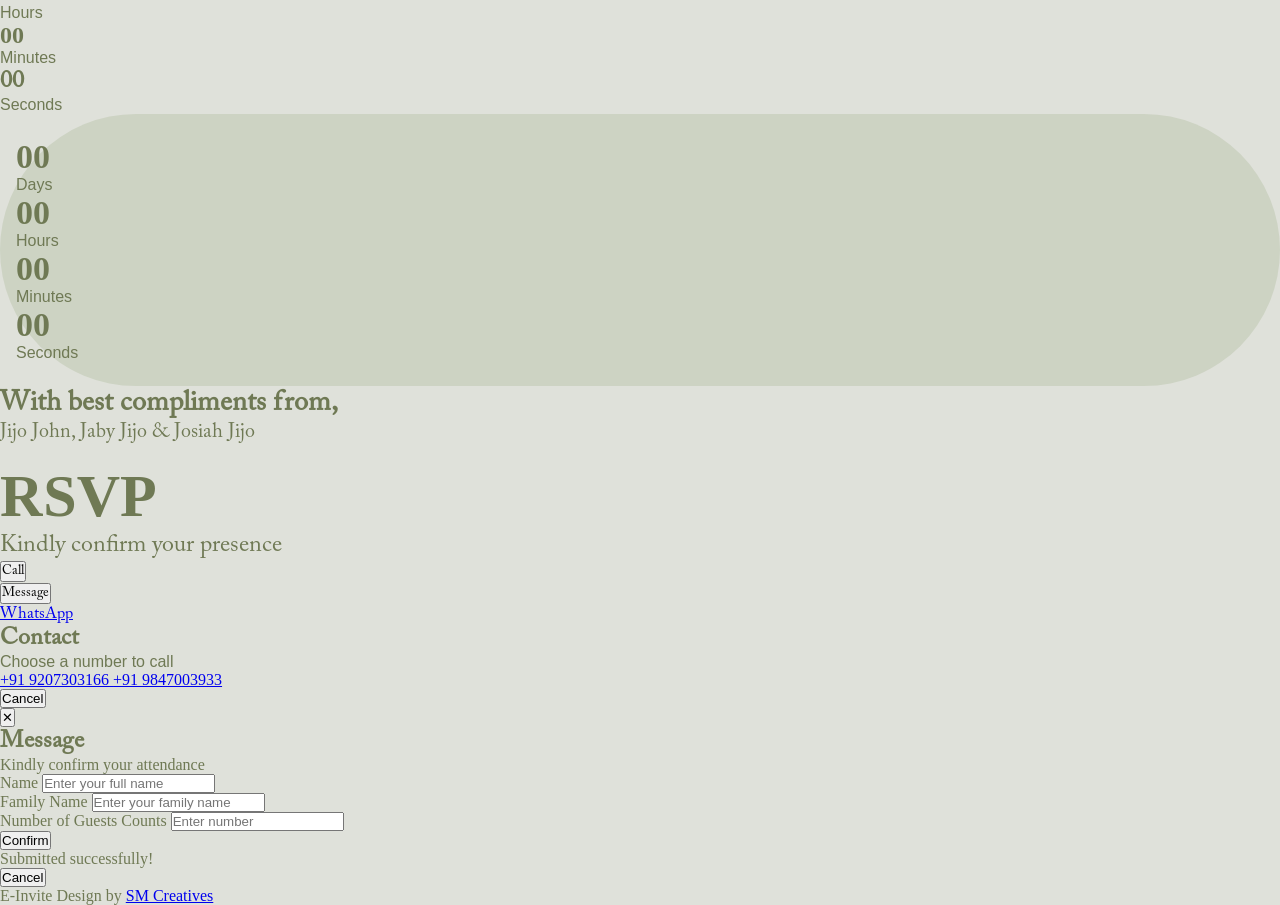
==== commit 4ab7e027: "Add files via upload files" ====
--- a/home.html
+++ b/home.html
@@ -318,9 +318,9 @@
             <!-- ================= DESKTOP ================= -->
             <div class="hidden md:block mt-6 sm:mt-8 countdown-pill reveal">
 
-                <div class="countdown-grid">
-
-                    <div>
+                <div class="flex items-center justify-center gap-6 flex-nowrap">
+
+                    <div class="text-center shrink-0">
                         <h2 id="days" class="font-vissa text-[#707D54] fluid-countdown-number leading-none">
                             00
                         </h2>
@@ -329,7 +329,7 @@
                         </p>
                     </div>
 
-                    <div>
+                    <div class="text-center shrink-0">
                         <h2 id="hours" class="font-vissa text-[#707D54] fluid-countdown-number leading-none">
                             00
                         </h2>
@@ -338,7 +338,7 @@
                         </p>
                     </div>
 
-                    <div>
+                    <div class="text-center shrink-0">
                         <h2 id="minutes" class="font-vissa text-[#707D54] fluid-countdown-number leading-none">
                             00
                         </h2>
@@ -347,7 +347,7 @@
                         </p>
                     </div>
 
-                    <div>
+                    <div class="text-center shrink-0">
                         <h2 id="seconds" class="font-vissa text-[#707D54] fluid-countdown-number leading-none">
                             00
                         </h2>
@@ -509,8 +509,8 @@
                         </div>
 
                         <div class="mt-5">
-                            <label class="block mb-2">Number of Guests</label>
-                            <input id="guests" type="number" placeholder="Enter guests"
+                            <label class="block mb-2">Number of Guests Counts</label>
+                            <input id="guests" type="number" placeholder="Enter number"
                                 class="w-full rounded-2xl border px-5 py-3">
                         </div>
 
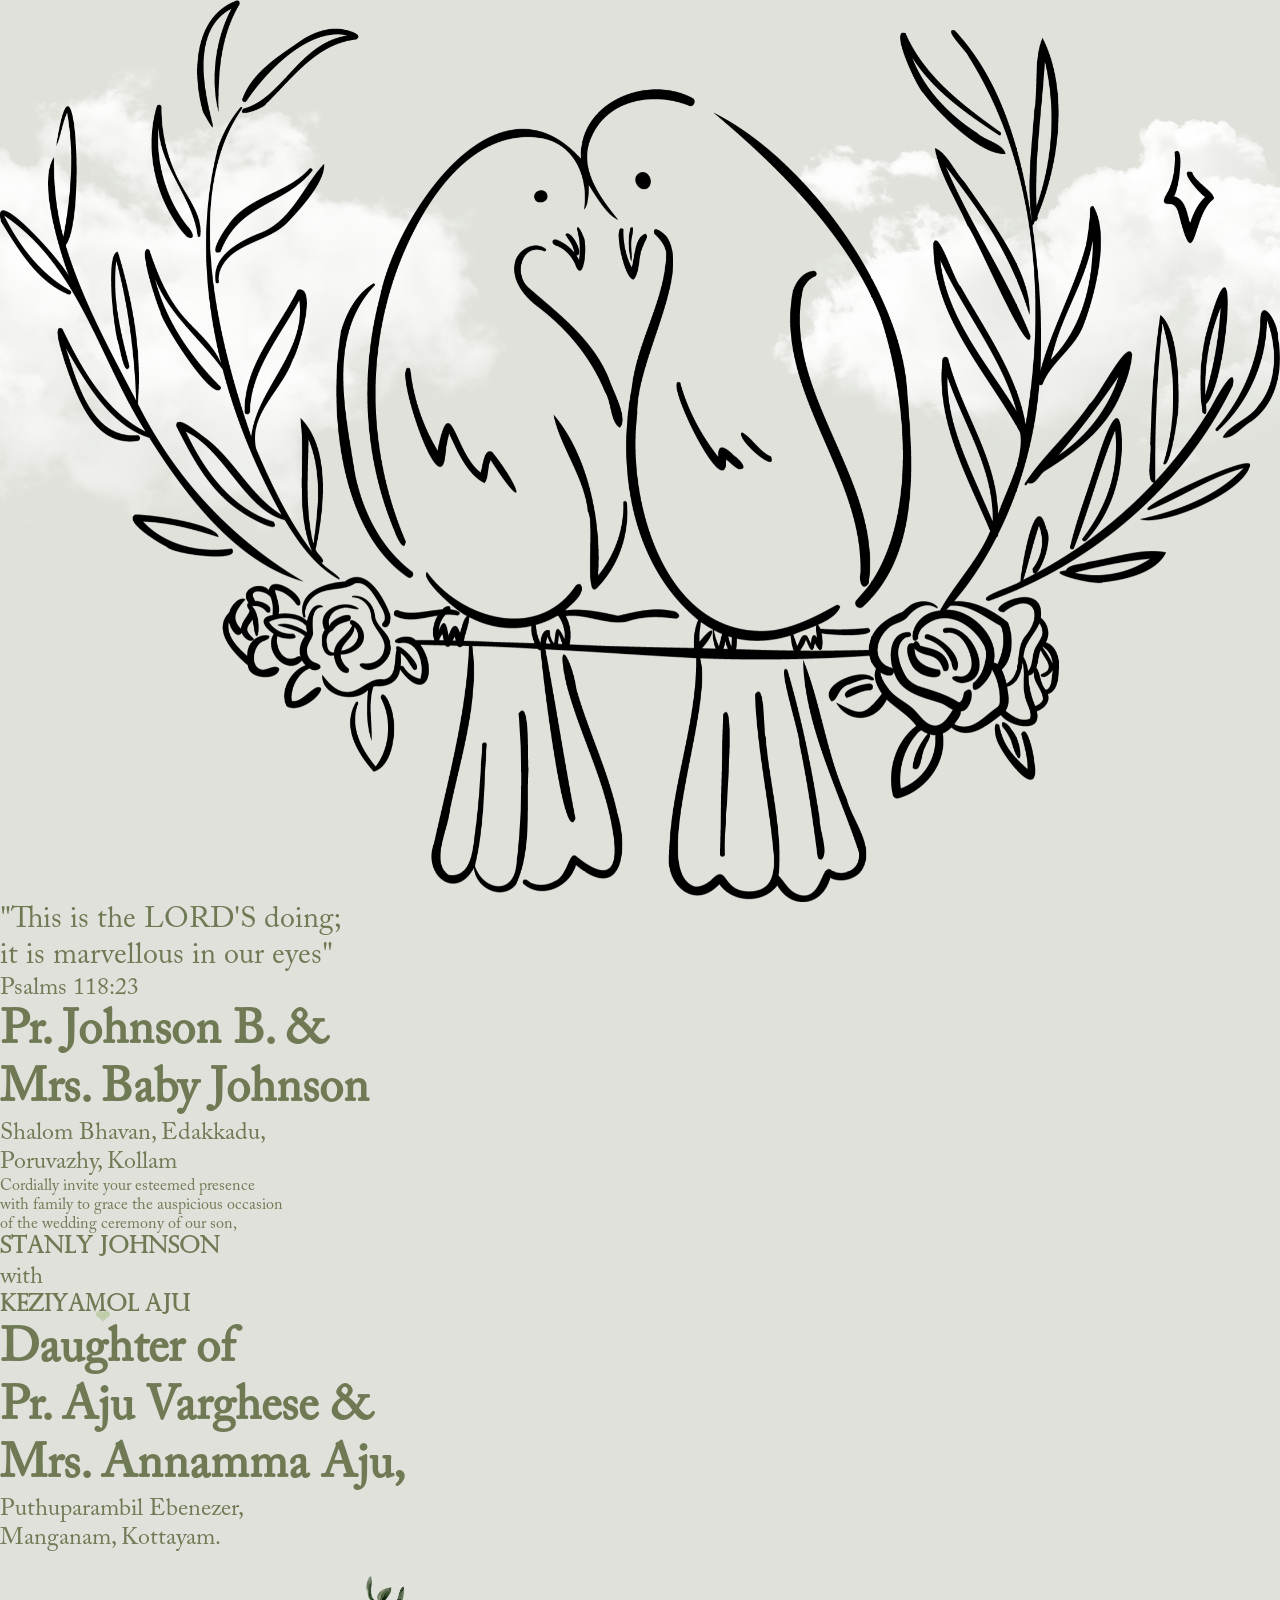
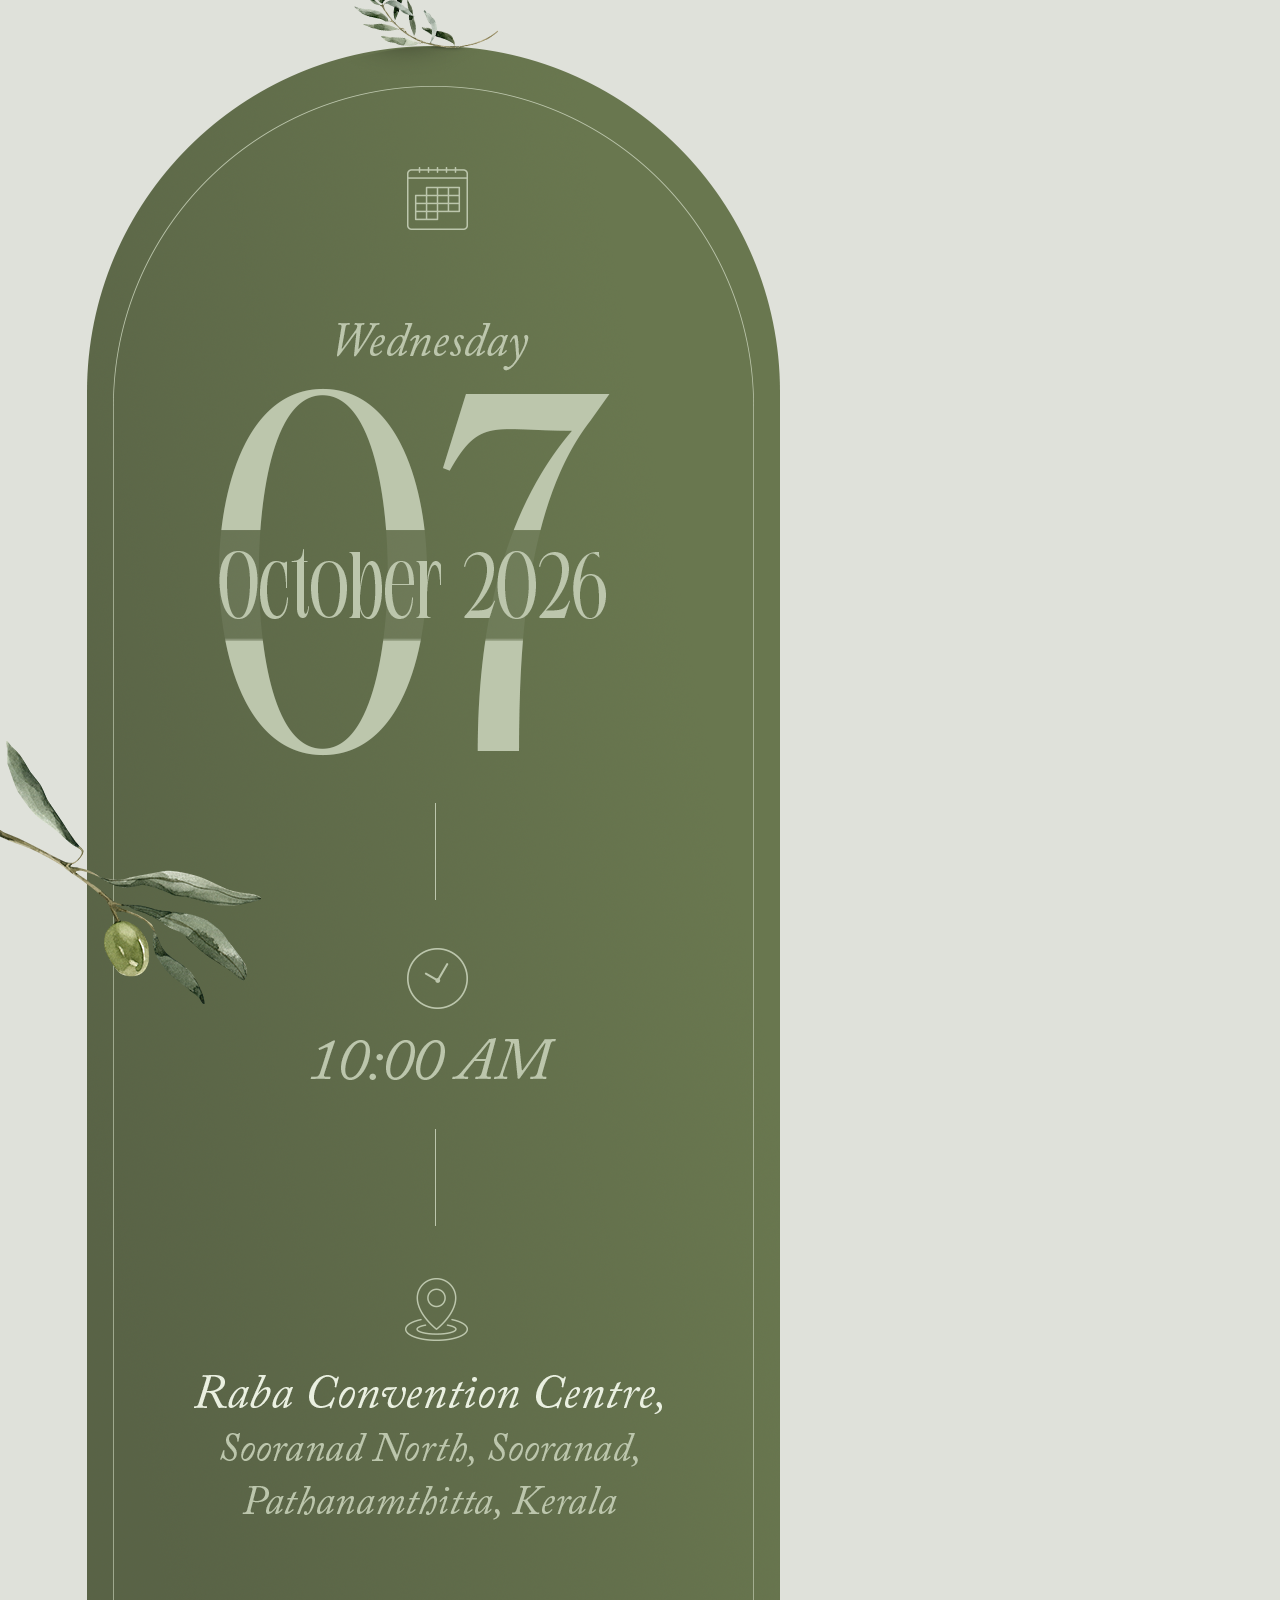
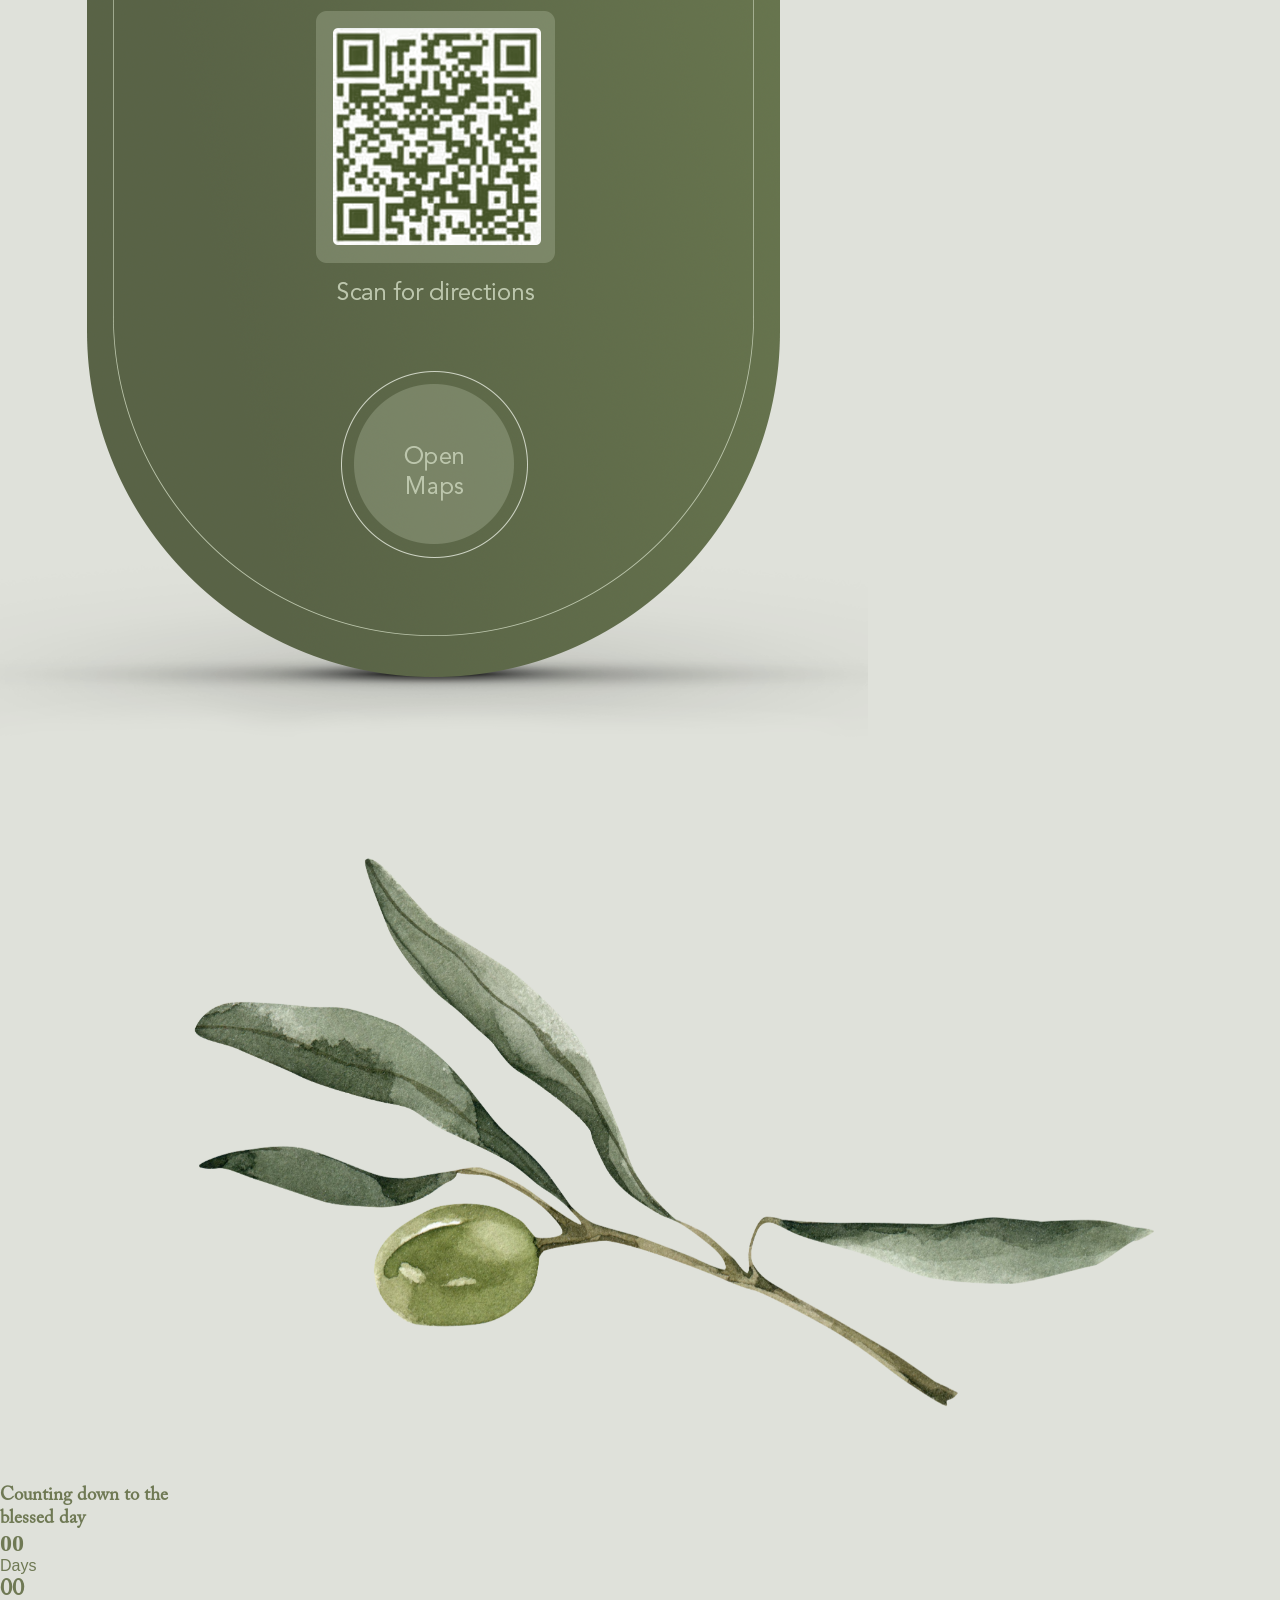
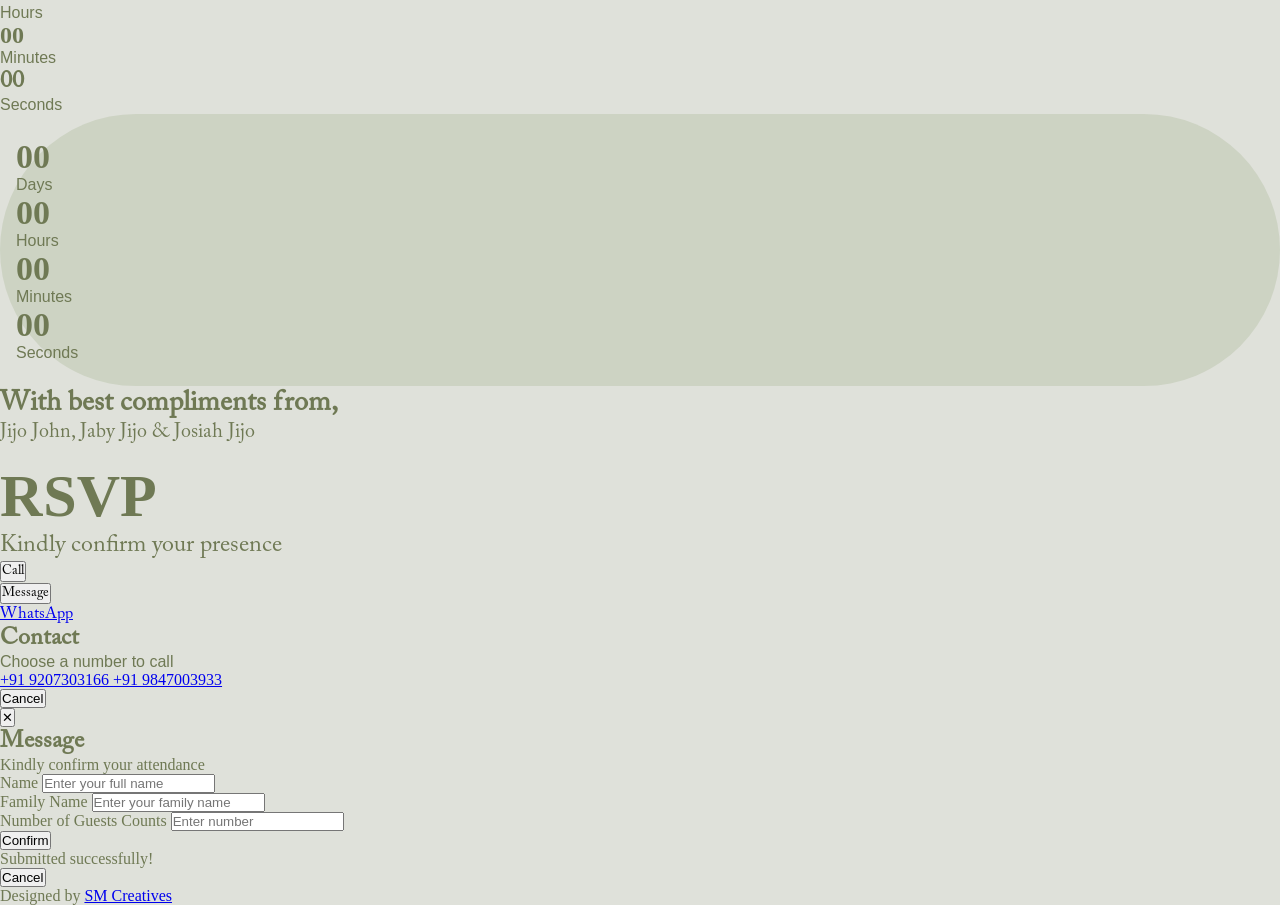
==== commit 3149a59c: "Add files via upload files" ====
--- a/home.html
+++ b/home.html
@@ -866,7 +866,7 @@
         <div class="flex items-center justify-center gap-3">
             <div class="h-px w-10 bg-[#5c6748]/20"></div>
             <p class="text-xs uppercase tracking-[0.20em] text-[#5c6748]">
-                E-Invite Design by
+                Designed by
 
                 <a href="https://wa.me/971557734074" target="_blank" rel="noopener noreferrer"
                     class="inline-flex items-start gap-0.5 font-semibold hover:text-[#4f5d3b] transition-colors">
